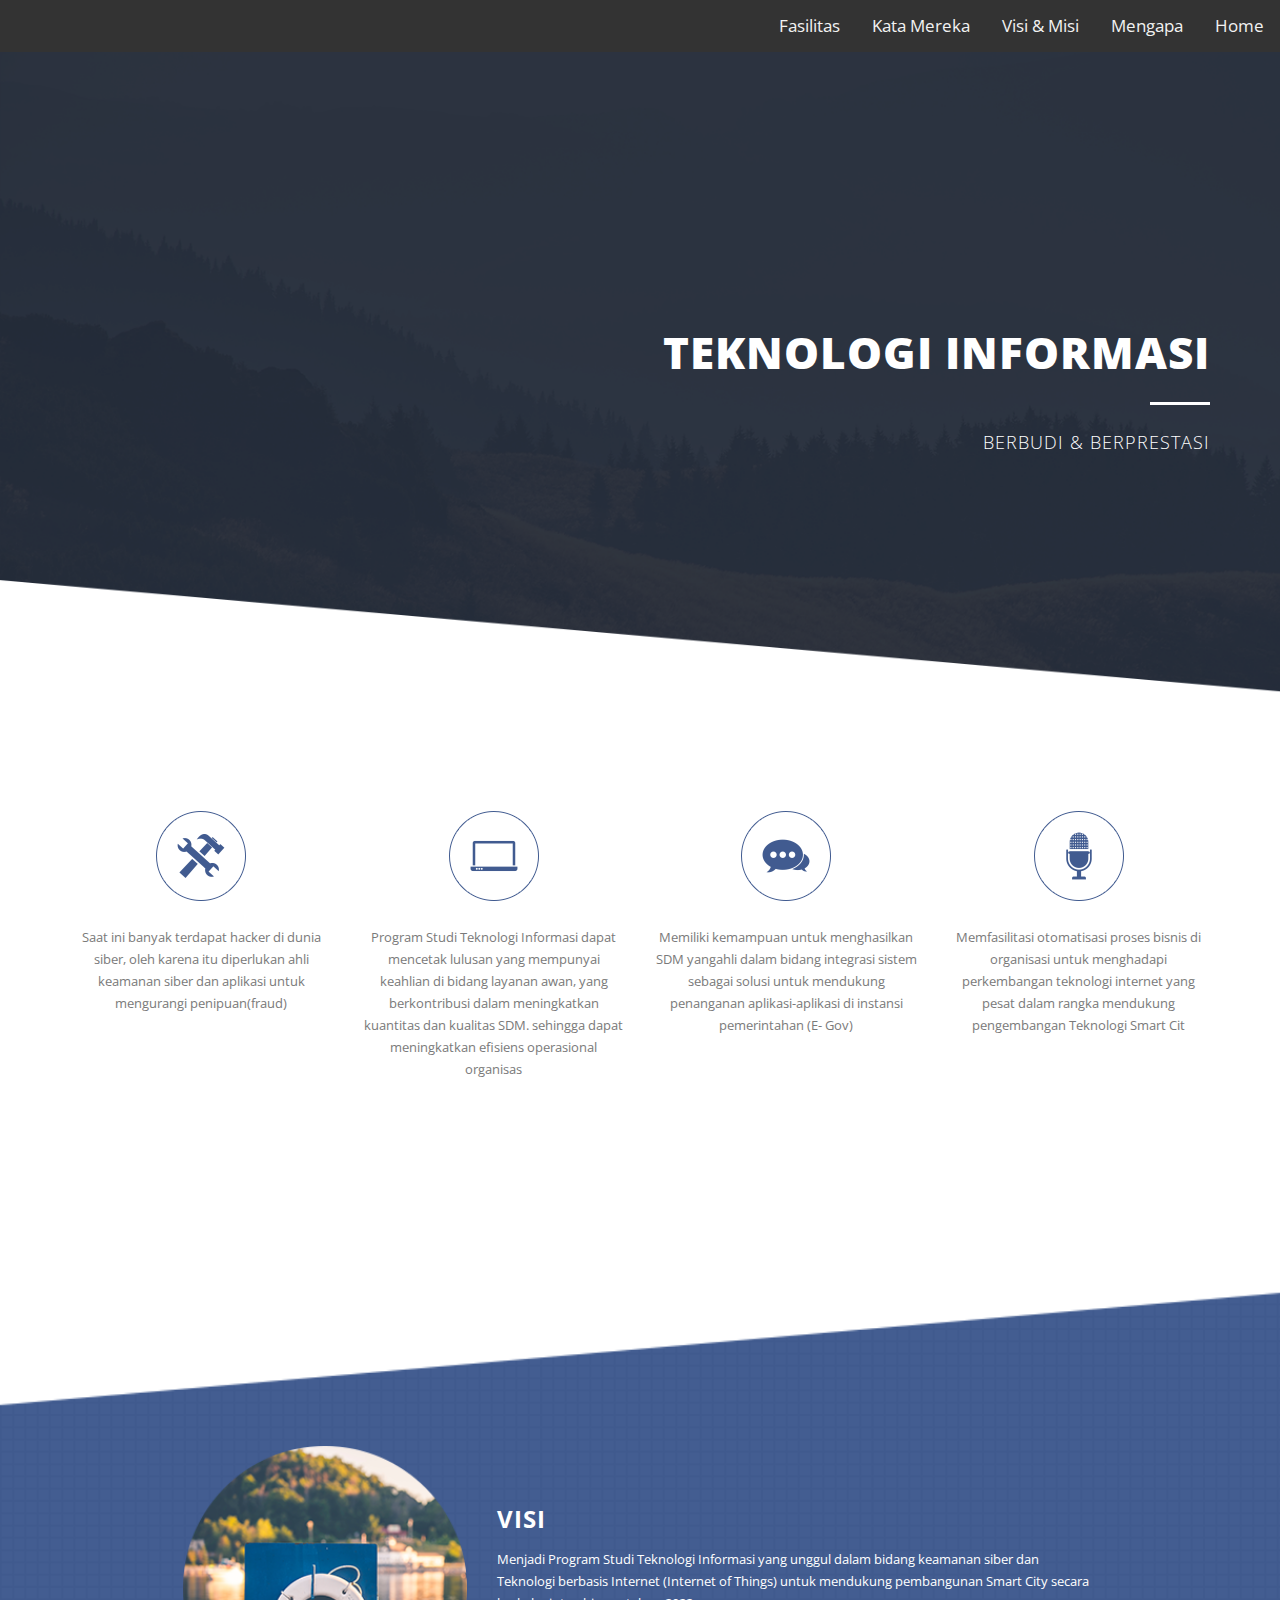
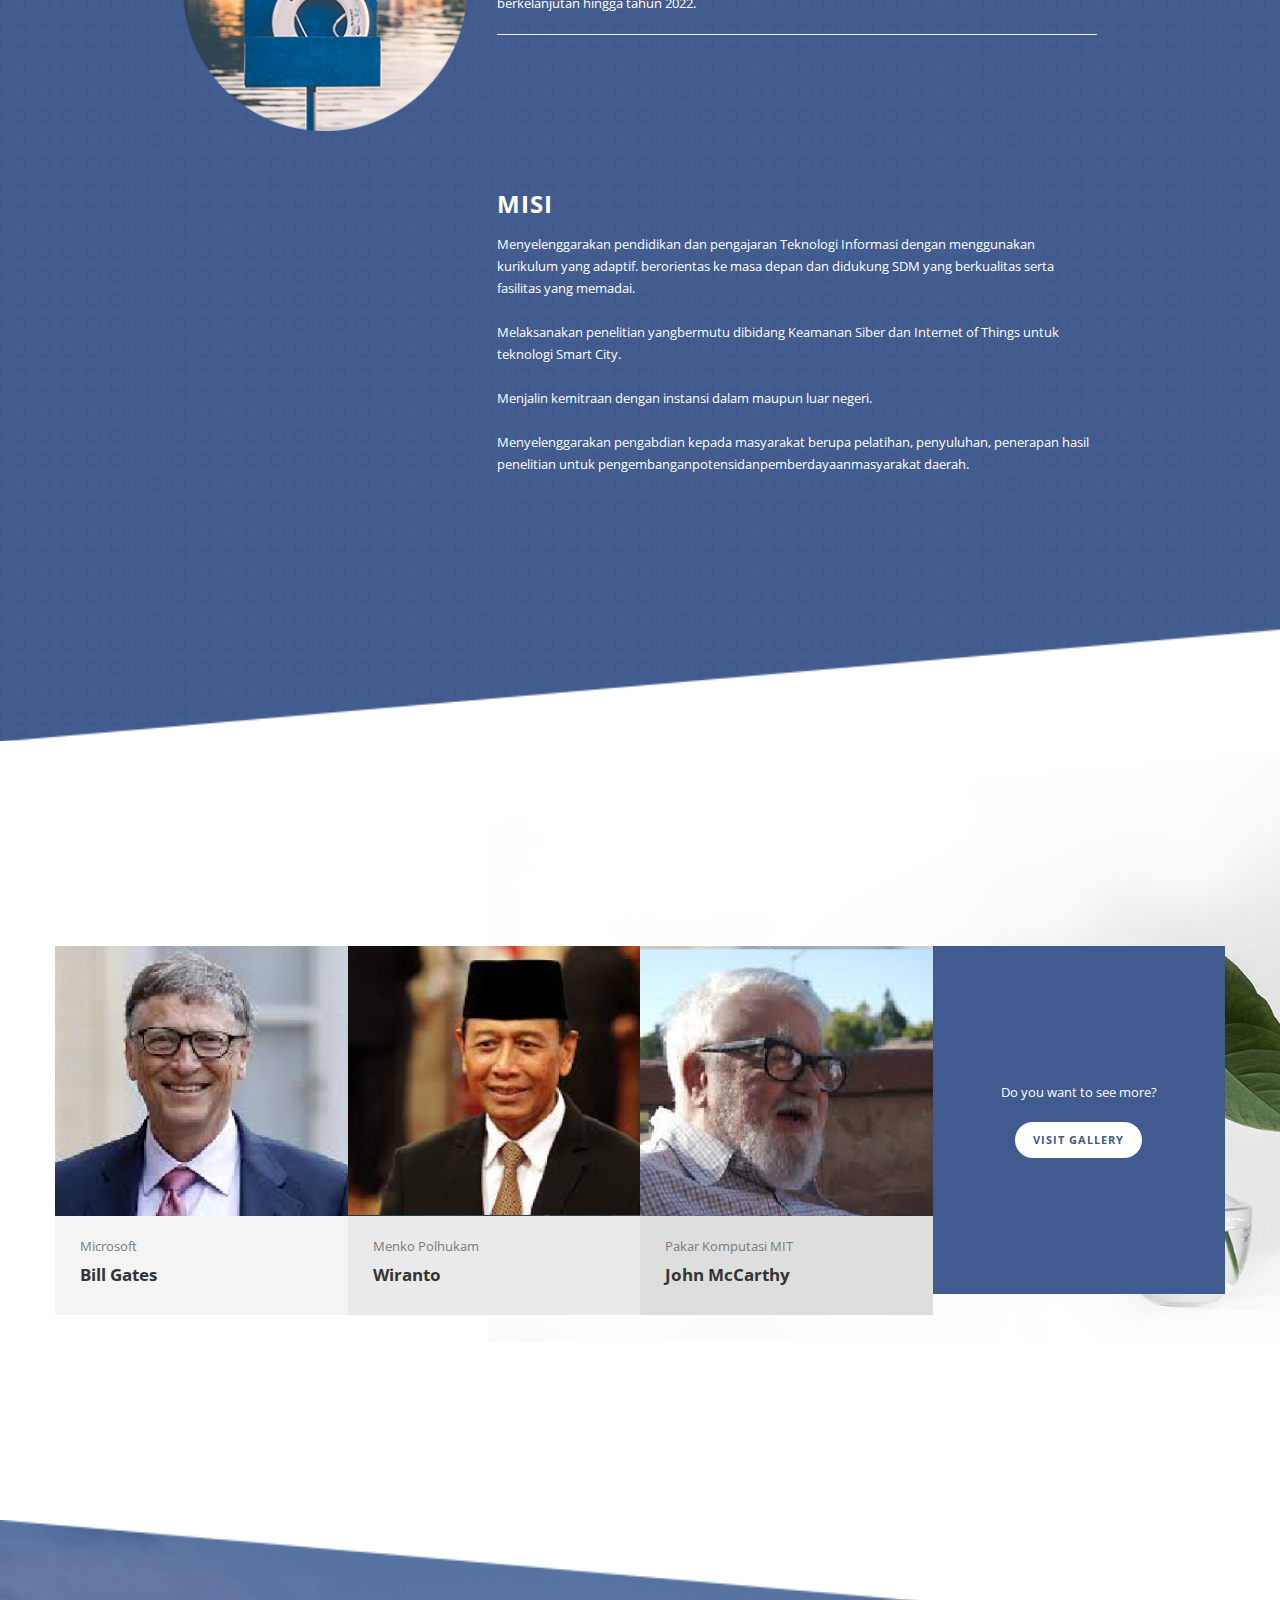
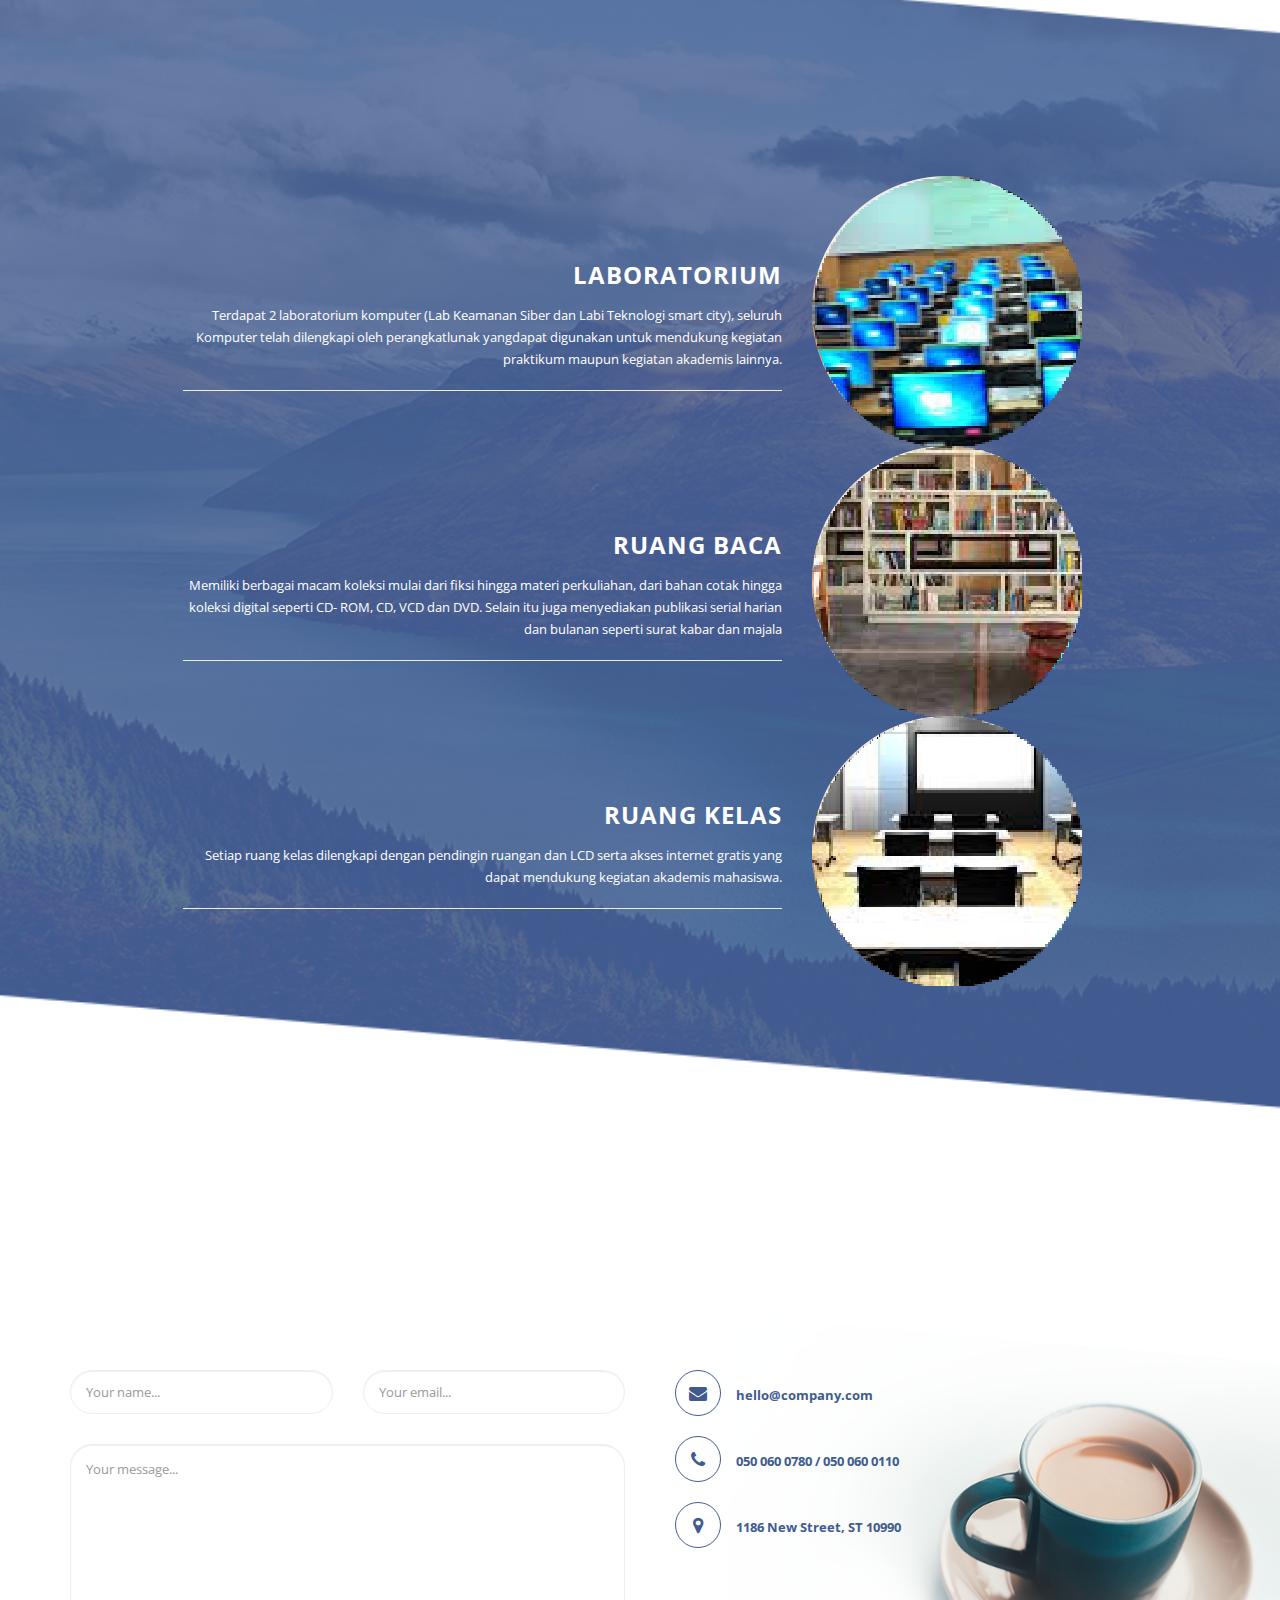
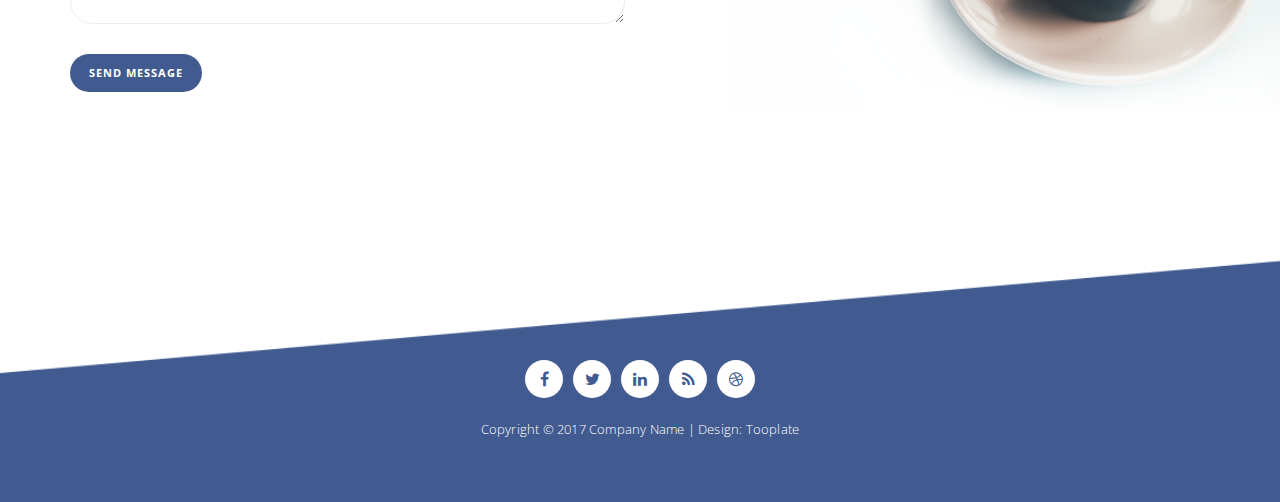
==== index.html @ 4decddb7 "basic web" ====
<!doctype html>
<!--[if lt IE 7]>      <html class="no-js lt-ie9 lt-ie8 lt-ie7" lang=""> <![endif]-->
<!--[if IE 7]>         <html class="no-js lt-ie9 lt-ie8" lang=""> <![endif]-->
<!--[if IE 8]>         <html class="no-js lt-ie9" lang=""> <![endif]-->
<!--[if gt IE 8]><!--> <html class="no-js" lang=""> <!--<![endif]-->
    <head>
        <meta charset="utf-8">
        <meta http-equiv="X-UA-Compatible" content="IE=edge,chrome=1">
<!--

Template 2091 Ziggy

http://www.tooplate.com/view/2091-ziggy

-->
        <title>Ziggy HTML Template</title>
        <meta name="description" content="">
        <meta name="viewport" content="width=device-width, initial-scale=1">
        
        <link href="https://fonts.googleapis.com/css?family=Open+Sans:300,400,600,700,800" rel="stylesheet">
        <link rel="apple-touch-icon" href="apple-touch-icon.png">

        <link rel="stylesheet" href="css/bootstrap.min.css">
        <link rel="stylesheet" href="css/bootstrap-theme.min.css">
        <link rel="stylesheet" href="css/fontAwesome.css">
        <link rel="stylesheet" href="css/tooplate-style.css">
        <link rel="stylesheet" href="css/nav.css">

        <script src="js/vendor/modernizr-2.8.3-respond-1.4.2.min.js"></script>
    </head>
    <body>

        <div class="topnav">
          <ul>
          <li class="active"><a href="#home">Home</a></li>
          <li><a href="#Mengapa">Mengapa</a></li>
          <li><a href="#Visi">Visi &amp; Misi</a></li>
          <li><a href="#Kata">Kata Mereka</a></li>
          <li></li><a href="#Fasilitas">Fasilitas</a></li>
        </ul>
        </div>
        

        <section id="home">
        <div class="first-section">
          <div class="container">
            <div class="row">
              <div class="col-md-12">
                <div class="text-content">
                  <h2>Teknologi Informasi</h2>
                  <div class="line-dec"></div>
                  <span>BERBUDI &amp; BERPRESTASI</span>
                </div>
              </div>
            </div>
          </div>
        </div>
        </section>

        <section id="Mengapa">
        <div class="second-section">
          <div class="container">
            <div class="row">
              <div class="col-md-3 col-sm-6">
                <div class="service-item">
                  <div class="icon">
                    <img src="img/first-icon.png" alt="">
                  </div>
                  <h4>  </h4>
                  <p>Saat ini banyak terdapat hacker di dunia siber, oleh karena itu diperlukan ahli keamanan siber dan aplikasi untuk mengurangi penipuan(fraud)</p>
                </div>
              </div>
              <div class="col-md-3 col-sm-6">
                <div class="service-item">
                  <div class="icon">
                    <img src="img/second-icon.png" alt="">
                  </div>
                  <h4>  </h4>
                  <p>Program Studi Teknologi Informasi dapat mencetak lulusan yang mempunyai keahlian di bidang layanan awan, yang berkontribusi dalam meningkatkan kuantitas dan kualitas SDM. sehingga dapat meningkatkan efisiens operasional organisas</p>
                </div>
              </div>
              <div class="col-md-3 col-sm-6">
                <div class="service-item">
                  <div class="icon">
                    <img src="img/third-icon.png" alt="">
                  </div>
                  <h4>  </h4>
                  <p>Memiliki kemampuan untuk menghasilkan SDM yangahli dalam bidang integrasi sistem sebagai solusi untuk mendukung penanganan aplikasi-aplikasi di instansi pemerintahan (E- Gov)</p>
                </div>
              </div>
              <div class="col-md-3 col-sm-6">
                <div class="service-item">
                  <div class="icon">
                    <img src="img/fourth-icon.png" alt="">
                  </div>
                  <h4> </h4>
                  <p>Memfasilitasi otomatisasi proses bisnis di organisasi untuk menghadapi perkembangan teknologi internet yang pesat dalam rangka mendukung pengembangan Teknologi Smart Cit</p>
                </div>
              </div>
            </div>
          </div>
        </div>
        </section>

        <section id="Visi" class="third-section">
          <div class="container">
            <div class="row">
              <div class="col-md-10 col-md-offset-1">
                <div class="left-image col-md-4">
                  <img src="img/left-image.png" alt="">
                </div>
                <div class="right-text col-md-8">
                  <h4>Visi</h4>
                  <p>Menjadi Program Studi Teknologi Informasi yang unggul dalam bidang keamanan siber dan Teknologi berbasis Internet (Internet of Things) untuk mendukung pembangunan Smart City secara berkelanjutan hingga tahun 2022.<hr></p>
                </div>
              </div>
            </div>
          </div>

           <div class="container">
            <div class="row">
              <div class="col-md-10 col-md-offset-1">
                <div class="left-image col-md-4">
          
                </div>
                <div class="right-text col-md-8">
                  <h4>Misi</h4>
                  <p>   Menyelenggarakan pendidikan dan pengajaran Teknologi Informasi dengan menggunakan kurikulum yang adaptif. berorientas ke masa depan dan didukung SDM yang berkualitas serta fasilitas yang memadai. <br><br>   Melaksanakan penelitian yangbermutu dibidang Keamanan Siber dan Internet of Things untuk teknologi Smart City. <br><br>   Menjalin kemitraan dengan instansi dalam maupun luar negeri. <br><br>   Menyelenggarakan pengabdian kepada masyarakat berupa pelatihan, penyuluhan, penerapan hasil penelitian untuk pengembanganpotensidanpemberdayaanmasyarakat daerah.</p>
                </div>
              </div>
            </div>
          </div>
        </section>

        <section id="Kata">
        <div class="fourth-section">
          <div class="container">
            <div class="row">
              <div class="col-md-3 col-sm-6">
                <div class="portfolio-item first-item">
                  <div class="image">
                    <a href="img/01-big-item.jpg" data-lightbox="image-1"><img src="img/first-item.jpg"></a>
                  </div>
                  <div class="text">
                    <span>Microsoft</span>
                    <h4>Bill Gates</h4>
                  </div>
                </div>
              </div>
              <div class="col-md-3 col-sm-6">
                <div class="portfolio-item second-item">
                  <div class="image">
                    <a href="img/02-big-item.jpg" data-lightbox="image-1"><img src="img/second-item.jpg"></a>
                  </div>
                  <div class="text">
                    <span>Menko Polhukam</span>
                    <h4>Wiranto</h4>
                  </div>
                </div>
              </div>
              <div class="col-md-3 col-sm-6">
                <div class="portfolio-item third-item">
                  <div class="image">
                    <a href="img/03-big-item.jpg" data-lightbox="image-1"><img src="img/third-item.jpg"></a>
                  </div>
                  <div class="text">
                    <span>Pakar Komputasi MIT</span>
                    <h4>John McCarthy</h4>
                  </div>
                </div>
              </div>
              <div class="col-md-3 col-sm-6">
                <div class="send-to-portfolio">
                  <span>Do you want to see more?</span>
                  <div class="primary-button">
                    <a href="portfolio-page.html">Visit gallery</a>
                  </div>
                </div>
              </div>
            </div>
          </div>
        </div>
        </section>

        <section id="Fasilitas">
        <div class="fivth-section">
          <div class="container">
            <div class="row">
              <div class="col-md-10 col-md-offset-1"> 
                <div class="left-text col-md-8">
                  <h4><br>Laboratorium</h4>
                  <p>Terdapat 2 laboratorium komputer (Lab Keamanan Siber dan Labi Teknologi smart city), seluruh Komputer telah dilengkapi oleh perangkatlunak yangdapat digunakan untuk mendukung kegiatan praktikum maupun kegiatan akademis lainnya.</p><hr>
                </div>
                <div class="right-image col-md-4">
                  <img src="img/1.png" alt="">
                </div>
              </div>
            </div>
          </div>

          <div class="container">
            <div class="row">
              <div class="col-md-10 col-md-offset-1"> 
                <div class="left-text col-md-8">
                  <h4><br>Ruang Baca</h4>
                  <p>Memiliki berbagai macam koleksi mulai dari fiksi hingga materi perkuliahan, dari bahan cotak hingga koleksi digital seperti CD- ROM, CD, VCD dan DVD. Selain itu juga menyediakan publikasi serial harian dan bulanan seperti surat kabar dan majala</p><hr>
                </div>
                <div class="right-image col-md-4">
                  <img src="img/2.png" alt="">
                </div>
              </div>
            </div>
          </div>

          <div class="container">
            <div class="row">
              <div class="col-md-10 col-md-offset-1"> 
                <div class="left-text col-md-8">
                  <h4><br>Ruang Kelas</h4>
                  <p>Setiap ruang kelas dilengkapi dengan pendingin ruangan dan LCD serta akses internet gratis yang dapat mendukung kegiatan akademis mahasiswa.</p><hr>
                </div>
                <div class="right-image col-md-4">
                  <img src="img/3.png" alt="">
                </div>
              </div>
            </div>
          </div>
        </div>
        </section>

        <section class="sixth-section">
          <div class="container">
            <div class="row">
              <div class="col-md-6">
                <div class="row">
                  <form id="contact" action="" method="post">
                    <div class="col-md-6">
                      <fieldset>
                        <input name="name" type="text" class="form-control" id="name" placeholder="Your name..." required="">
                      </fieldset>
                    </div>
                    <div class="col-md-6">
                      <fieldset>
                        <input name="email" type="email" class="form-control" id="email" placeholder="Your email..." required="">
                      </fieldset>
                    </div>
                    <div class="col-md-12">
                      <fieldset>
                        <textarea name="message" rows="6" class="form-control" id="message" placeholder="Your message..." required=""></textarea>
                      </fieldset>
                    </div>
                    <div class="col-md-12">
                      <fieldset>
                        <button type="submit" id="form-submit" class="btn">Send Message</button>
                      </fieldset>
                    </div>
                  </form>
                </div>
              </div>
              <div class="col-md-5">
                <div class="right-info">
                  <ul>
                    <li><a href="#"><i class="fa fa-envelope"></i>hello@company.com</a></li>
                    <li><a href="#"><i class="fa fa-phone"></i>050 060 0780 / 050 060 0110</a></li>
                    <li><a href="#"><i class="fa fa-map-marker"></i>1186 New Street, ST 10990</a></li>
                  </ul>
                </div>
              </div>
            </div>
          </div>
        </section>

        <footer>
          <div class="container">
            <div class="row">
              <div class="col-md-12">
                <ul>
                  <li><a href="https://www.facebook.com/tooplate"><i class="fa fa-facebook"></i></a></li>
                  <li><a href="#"><i class="fa fa-twitter"></i></a></li>
                  <li><a href="#"><i class="fa fa-linkedin"></i></a></li>
                  <li><a href="#"><i class="fa fa-rss"></i></a></li>
                  <li><a href="#"><i class="fa fa-dribbble"></i></a></li>
                </ul>
                <p>Copyright &copy; 2017 Company Name 
                        
                        | Design: <a href="http://www.tooplate.com" target="_parent">Tooplate</a></p>
              </div>
            </div>
          </div>
        </footer>

        <script src="//ajax.googleapis.com/ajax/libs/jquery/1.11.2/jquery.min.js"></script>
        <script>window.jQuery || document.write('<script src="js/vendor/jquery-1.11.2.min.js"><\/script>')</script>

        <script src="js/vendor/bootstrap.min.js"></script>

        <script src="js/plugins.js"></script>
        <script src="js/main.js"></script>

    </body>
</html>
---- css/tooplate-style.css ----
/* 

Template 2091 Ziggy

http://www.tooplate.com/view/2091-ziggy

*/

/*============
BASIC STYLE
============*/

ul {
	padding: 0;
	margin: 0;
	list-style: none;
}

body {
	font-family: 'Open Sans', sans-serif;
}

p {
	font-size: 13px;
	color: #7a7a7a;
	line-height: 22px;
}

.primary-button a {
	text-decoration: none;
	padding: 10px 18px;
	display: inline-block;
	border-radius: 24px;
	font-size: 11px;
	text-transform: uppercase;
	font-weight: 700;
	letter-spacing: 1px;
}


/* ======================
----- FIRST SECTION------
=======================*/

.first-section {
	background-image: url(../img/first-section-bg.png);
	background-size: cover;
	width: 100%;
	background-repeat: no-repeat;
	padding: 20% 0px 20% 0px;
}

.first-section .text-content {
	text-align: right;
	color: #fff;
}

.first-section .text-content h2 {
	font-size: 44px;
	text-transform: uppercase;
	font-weight: 900;
	letter-spacing: 1px;
}

.first-section .text-content .line-dec {
	width: 60px;
	height: 3px;
	background-color: #fff;
	margin: 25px 0px 25px auto;
}

.first-section .text-content span {
	font-size: 18px;
	text-transform: uppercase;
	font-weight: 300;
	letter-spacing: 1px;
}


/* ======================
---- SECOND SECTION------
=======================*/

.second-section {
	padding: 100px 0px;
}

.second-section .service-item {
	text-align: center;
}

.second-section .service-item .icon img {
	max-width: 100%;
	overflow: hidden;
}

.second-section h4 {
	font-size: 16px;
	color: #415b90;
	margin-top: 25px;
	margin-bottom: 15px;
}


/* ======================
----- THIRD SECTION------
=======================*/

.third-section {
	background-image: url(../img/third-section-bg.png);
	background-size: cover;
	width: 100%;
	background-repeat: no-repeat;
	padding: 20% 0px;
}

.third-section .left-image img {
	width: 100%;
	overflow: hidden;
	text-align: center;
}

.third-section .right-text {
	display: inline;
}

.third-section em {
	font-size: 18px;
	font-style: normal;
	font-weight: 300;
}

.third-section h4 {
	margin-top: 60px;
	color: #fff;
	font-size: 24px;
	font-weight: 700;
	text-transform: uppercase;
	letter-spacing: 1px;
}

.third-section p {
	color: #fff;
	margin-top: 15px;
}


/* ======================
---- FOURTH SECTION -----
=======================*/

.fourth-section {
	background-image: url(../img/fourth-section-bg.png);
	background-size: cover;
	width: 100%;
	background-repeat: no-repeat;
	padding: 16% 0px;
}

.fourth-section .col-md-3 {
	padding-left: 0px;
	padding-right: 0px;
}

.fourth-section .portfolio-item img {
	width: 100%;
	overflow: hidden;
}

.fourth-section .first-item .text {
	background-color: #f4f4f4;
}

.fourth-section .second-item .text {
	background-color: #eaeaea;
}

.fourth-section .third-item .text {
	background-color: #dedede;
}

.fourth-section .portfolio-item .text {
	padding: 20px 25px;
}

.fourth-section .portfolio-item .text span {
	font-size: 13px;
	color: #7a7a7a;
}

.fourth-section .portfolio-item .text h4 {
	font-size: 17px;
	color: #343434;
	font-weight: 700;
}

.fourth-section .send-to-portfolio {
	background-color: #415b90;
	text-align: center;
	padding:  46.7% 0px;
}

.fourth-section .send-to-portfolio span {
	display: inline-block;
	font-size: 13px;
	color: #fff;
}

.fourth-section .send-to-portfolio .primary-button {
	margin-top: 20px;
}

.fourth-section .send-to-portfolio .primary-button a {
	background-color: #fff;
	color: #415b90;
}

.fourth-section .send-to-portfolio .primary-button a:hover {
	background-color: #22304d;
	color: #fff;
	transition: all 0.3s;
}


/* ======================
----- FIVTH SECTION------
=======================*/

.fivth-section {
	background-image: url(../img/fivth-section-bg.png);
	background-size: cover;
	width: 100%;
	background-repeat: no-repeat;
	padding: 20% 0px;
}

.fivth-section .right-image {
	display: inline;
}

.fivth-section .right-image img {
	max-width: 100%;
	overflow: hidden;
	text-align: center;
}

.fivth-section .left-text {
	display: inline;
	text-align: right;
}

.fivth-section em {
	font-size: 18px;
	font-style: normal;
	font-weight: 300;
}

.fivth-section h4 {
	margin-top: 60px;
	color: #fff;
	font-size: 24px;
	font-weight: 700;
	text-transform: uppercase;
	letter-spacing: 1px;
}

.fivth-section p {
	color: #fff;
	margin-top: 15px;
}


/* ======================
----- SIXTH SECTION------
=======================*/

.sixth-section {
	background-image: url(../img/sixth-section-bg.png);
	background-size: cover;
	width: 100%;
	background-repeat: no-repeat;
	padding: 10% 0px;
}

.sixth-section input {
	padding-left: 15px;
	font-size: 13px;
	color: #7a7a7a;
	border: 1px solid #eee;
	outline: none;
	height: 44px;
	border-radius: 22px;
	width: 100%;
	margin-bottom: 30px;
}

.sixth-section textarea {
	border-radius: 22px;
	border: 1px solid #eee;
	padding: 15px;
	font-size: 13px;
	color: #7a7a7a;
	outline: none;
	margin-bottom: 25px;
	height: 180px;
	max-height: 250px;
	width: 100%;
	max-width: 100%;
	max-height: 240px;
	display: inline-block;
}

.sixth-section button {
	text-decoration: none;
	padding: 10px 18px;
	display: inline-block;
	border-radius: 24px;
	font-size: 11px;
	text-transform: uppercase;
	font-weight: 700;
	background-color: #415b90;
	color: #fff;
	letter-spacing: 1px;
}

.sixth-section button:hover {
	color: #fff;
	background-color: #22304d;
	transition: all 0.3s;
}

.sixth-section .right-info {
	margin-left: 20px;
}

.sixth-section .right-info ul {
	padding: 0;
	margin: 0;
	list-style: none;
}

.sixth-section .right-info ul li {
	display: block;
	font-size: 13px;
	font-weight: 700;
	color: #415b90;
	margin-bottom: 20px;
}

.sixth-section .right-info ul li a {
	text-decoration: none;
	color: #415b90;
}

.sixth-section .right-info ul li i {
	margin-right: 15px;
	display: inline-block;
	width: 46px;
	height: 46px;
	line-height: 46px;
	text-align: center;
	color: #415b90;
	border-radius: 50%;
	border: 1px solid #415b90;
	font-size: 18px;
}

/* ======================
----- FOOTER SECTION ----
=======================*/

footer {
	text-align: center;
	background-image: url(../img/footer-bg.png);
	background-size: cover;
	width: 100%;
	background-repeat: no-repeat;
	padding: 11% 0px 4% 0px;
}

footer ul {
	padding: 0;
	margin: 0;
	list-style: none;
}

footer ul li {
	display: inline-block;
	margin: 0 3px;
}

footer ul li a {
	font-size: 16px;
	color: #415b90;
	display: inline-block;
	width: 38px;
	height: 38px;
	line-height: 38px;
	text-align: center;
	background-color: #fff;
	border-radius: 50%;
}

footer ul li a:hover {
	background-color: #22304d;
	color: #415b90;
	transition: all 0.3s;
}

footer p {
	margin-top: 20px;
	font-size: 13px;
	font-weight: 300;
	letter-spacing: 0.2px;
	color: #fff;
}

footer em {
	font-style: normal;
	font-weight: 600;
}

footer a {
	color: #fff;
}

footer a:hover {
	color: #3CF;
}


/* =====================
----- GALLERY PAGE -----
======================*/

.first-gallery-section {
	background-image: url(../img/heading-bg.png);
	background-size: cover;
	width: 100%;
	background-repeat: no-repeat;
	padding: 10% 0px 15% 0px;
}

.first-gallery-section .text-content {
	text-align: right;
	color: #fff;
}

.first-gallery-section .text-content h2 {
	font-size: 44px;
	text-transform: uppercase;
	font-weight: 900;
	letter-spacing: 1px;
}

.first-gallery-section .text-content .line-dec {
	width: 60px;
	height: 3px;
	background-color: #fff;
	margin: 25px 0px 25px auto;
}

.first-gallery-section .text-content span {
	font-size: 18px;
	text-transform: uppercase;
	font-weight: 300;
	letter-spacing: 1px;
}

.send-to-home  {
	margin-top: 100px;
	margin-bottom: 50px;
}

.send-to-home .back-to-home {
	background-color: #415b90;
	text-align: center;
	padding: 45px 0px;
}

.send-to-home .back-to-home span {
	display: inline-block;
	font-size: 13px;
	color: #fff;
}

.send-to-home .back-to-home .primary-button {
	margin-top: 20px;
}

.send-to-home .back-to-home .primary-button a {
	background-color: #fff;
	color: #415b90;
}

.send-to-home .back-to-home .primary-button a:hover {
	background-color: #22304d;
	color: #fff;
	transition: all 0.3s;
}

.filter-categories {
  text-align: center;
  margin-bottom: 20px;
  margin-top: 10px;
}

.filter-categories ul li {
  margin: 0px 5px 15px 5px;
  display: inline-block;
}

.filter-categories ul li span {
  cursor: pointer;
  color: #7a7a7a;
  border-radius: 25px;
  background: white;
  display: inline-block;
  border: 1px solid #ddd;
  padding: 10px 18px;
  font-size: 11px;
  text-transform: uppercase;
  font-weight: 700;
}

.filter-categories ul li.active span {
  background: #415b90;
  color: white;
  border: 1px solid #415b90;
}

.projects-holder .mix {
  display: none;
}

.content-wrapper {
	margin-bottom: 100px;
	text-align: center;
}

.content-wrapper .portfolio-items {
	margin-top: 30px;
}

.content-wrapper ul {
	padding: 0;
	margin: 0;
	list-style: none;
}

.content-wrapper .project-item {
	margin-top: 25px;
}

.content-wrapper .project-item img {
	width: 100%;
	overflow: hidden;
}

.content-wrapper .project-item .text {
	text-align: left;
	padding: 20px 25px;
	background-color: #f4f4f4;
}

.content-wrapper .project-item .text span {
	font-size: 13px;
	color: #7a7a7a;
}

.content-wrapper .project-item .text h4 {
	font-size: 17px;
	color: #343434;
	font-weight: 700;
}


/* ======================
-- RESPONSIVE SECTION ---
=======================*/

@media (max-width: 1200px){

	.fourth-section .send-to-portfolio {
		padding:  47.5% 0px;
	}

	.gallery-page .portfolio-items  {
		margin-right: 15px;
	}

}

@media (max-width: 992px){

	.fourth-section .send-to-portfolio {
		padding:  45.8% 0px;
	}

	.third-section {
		text-align: center;
	}

	.third-section .right-text {
		text-align: left;
	}

	.third-section .left-image img {
		width: 50%;
	}

	.fivth-section {
		text-align: center;
	}

	.fivth-section .left-text {
		text-align: left;
	}

	.fivth-section .right-image img {
		margin-top: 30px;
		width: 50%;
	}

	.sixth-section .right-info {
		text-align: left;
		margin-left: 0px;
		margin-top: 45px;
	}

}

@media (max-width: 850px){

	.send-to-home  {
		margin-top: 80px;
	}

	.first-gallery-section {
		padding: 10% 0px 40% 0px;
	}

	.first-section {
		padding: 150px 0px 200px 0px;
	}

	.first-section .text-content {
		text-align: center;
	}

	.first-section .text-content .line-dec {
		margin: 25px auto;
	}

	.second-section {
		padding: 50px 0px 0px 0px;
	}

	.second-section .service-item {
		margin-bottom: 50px;
	}

	.third-section {
		margin-top: -50px;
		text-align: center;
		padding: 250px 0px 150px 0px;
	}

	.third-section .right-text {
		text-align: left;
	}

	.fourth-section {
		padding: 150px 0px;
	}

	.fourth-section .col-md-3 {
		padding-left: 15px;
		padding-right: 15px;
	}

	.fourth-section .portfolio-item {
		margin-bottom: 30px;
	}

	.fourth-section .send-to-portfolio {
		padding:  46% 0px;
	}

	.fivth-section {
		text-align: center;
		padding: 50px 0px 250px 0px;
	}

	.fivth-section .left-text {
		text-align: left;
		margin-bottom: 30px;
		display: inline-block;
	}

	.sixth-section {
		text-align: center;
		padding: 0px 0px 0px 0px;
	}

	.sixth-section .right-info {
		text-align: left;
		margin-left: 0px;
		margin-top: 45px;
	}

	footer {
		margin-top: -50px;
		padding: 200px 0px 20px 0px;
	}
}


@media (max-width: 590px){

	.third-section {
		text-align: center;
	}

	.third-section .left-image img {
		width: 80%;
	}

	.fivth-section {
		text-align: center;
	}

	.fivth-section .right-image img {
		width: 80%;
	}
	
}

/*========================================
----------- LIGHT BOX STYLE ------------
========================================*/

/* Preload images */
body:after {
  content: url(../img/close.png) url(../img/loading.gif) url(../img/prev.png) url(../img/next.png);
  display: none;
}

body.lb-disable-scrolling {
  overflow: hidden;
}

.lightboxOverlay {
  position: absolute;
  top: 0;
  left: 0;
  z-index: 9999;
  background-color: black;
  filter: progid:DXImageTransform.Microsoft.Alpha(Opacity=80);
  opacity: 0.8;
  display: none;
}

.lightbox {
  position: absolute;
  margin-top: 5%;
  left: 0;
  width: 100%;
  z-index: 10000;
  text-align: center;
  line-height: 0;
  font-weight: normal;
}

.lightbox .lb-image {
  display: block;
  height: auto;
  max-width: inherit;
  max-height: none;
  border-radius: 3px;

  /* Image border */
  border: 4px solid white;
}

.lightbox a img {
  border: none;
}

.lb-outerContainer {
  position: relative;
  *zoom: 1;
  width: 250px;
  height: 250px;
  margin: 0 auto;
  border-radius: 4px;

  /* Background color behind image.
     This is visible during transitions. */
  background-color: white;
}

.lb-outerContainer:after {
  content: "";
  display: table;
  clear: both;
}

.lb-loader {
  position: absolute;
  top: 43%;
  left: 0;
  height: 25%;
  width: 100%;
  text-align: center;
  line-height: 0;
}

.lb-cancel {
  display: block;
  width: 32px;
  height: 32px;
  margin: 0 auto;
  background: url(../img/loading.gif) no-repeat;
}

.lb-nav {
  position: absolute;
  top: 0;
  left: 0;
  height: 100%;
  width: 100%;
  z-index: 10;
}

.lb-container > .nav {
  left: 0;
}

.lb-nav a {
  outline: none;
  background-image: url('[data-uri]');
}

.lb-prev, .lb-next {
  height: 100%;
  cursor: pointer;
  display: block;
}

.lb-nav a.lb-prev {
  width: 34%;
  left: 0;
  float: left;
  background: url(../img/prev.png) left 48% no-repeat;
  filter: progid:DXImageTransform.Microsoft.Alpha(Opacity=0);
  opacity: 0;
  -webkit-transition: opacity 0.6s;
  -moz-transition: opacity 0.6s;
  -o-transition: opacity 0.6s;
  transition: opacity 0.6s;
}

.lb-nav a.lb-prev:hover {
  filter: progid:DXImageTransform.Microsoft.Alpha(Opacity=100);
  opacity: 1;
}

.lb-nav a.lb-next {
  width: 64%;
  right: 0;
  float: right;
  background: url(../img/next.png) right 48% no-repeat;
  filter: progid:DXImageTransform.Microsoft.Alpha(Opacity=0);
  opacity: 0;
  -webkit-transition: opacity 0.6s;
  -moz-transition: opacity 0.6s;
  -o-transition: opacity 0.6s;
  transition: opacity 0.6s;
}

.lb-nav a.lb-next:hover {
  filter: progid:DXImageTransform.Microsoft.Alpha(Opacity=100);
  opacity: 1;
}

.lb-dataContainer {
  margin: 0 auto;
  padding-top: 5px;
  *zoom: 1;
  width: 100%;
  -moz-border-radius-bottomleft: 4px;
  -webkit-border-bottom-left-radius: 4px;
  border-bottom-left-radius: 4px;
  -moz-border-radius-bottomright: 4px;
  -webkit-border-bottom-right-radius: 4px;
  border-bottom-right-radius: 4px;
}

.lb-dataContainer:after {
  content: "";
  display: table;
  clear: both;
}

.lb-data {
  padding: 0 4px;
  color: #ccc;
}

.lb-data .lb-details {
  width: 85%;
  float: left;
  text-align: left;
  line-height: 1.1em;
}

.lb-data .lb-caption {
  font-size: 13px;
  font-weight: bold;
  line-height: 1em;
}

.lb-data .lb-caption a {
  color: #4ae;
}

.lb-data .lb-number {
  display: block;
  clear: left;
  padding-bottom: 1em;
  font-size: 12px;
  color: #999999;
}

.lb-data .lb-close {
  display: block;
  float: right;
  width: 30px;
  height: 30px;
  background: url(../img/close.png) top right no-repeat;
  text-align: right;
  outline: none;
  filter: progid:DXImageTransform.Microsoft.Alpha(Opacity=70);
  opacity: 0.7;
  -webkit-transition: opacity 0.2s;
  -moz-transition: opacity 0.2s;
  -o-transition: opacity 0.2s;
  transition: opacity 0.2s;
}

.lb-data .lb-close:hover {
  cursor: pointer;
  filter: progid:DXImageTransform.Microsoft.Alpha(Opacity=100);
  opacity: 1;
}
---- css/nav.css ----
.topnav {
    background-color: #333;
    overflow: hidden;
    
}

/* Style the links inside the navigation bar */
.topnav a {
    float: right;
    color: #f2f2f2;
    text-align: center;
    padding: 14px 16px;
    text-decoration: none;
    font-size: 17px;
    position : sticky;
    position: -webkit-sticky;
}

/* Change the color of links on hover */
.topnav a:hover {
    background-color: #ddd;
    color: black;
}

/* Add a color to the active/current link */
.topnav a.active {
    background-color: #4CAF50;
    color: white;
}
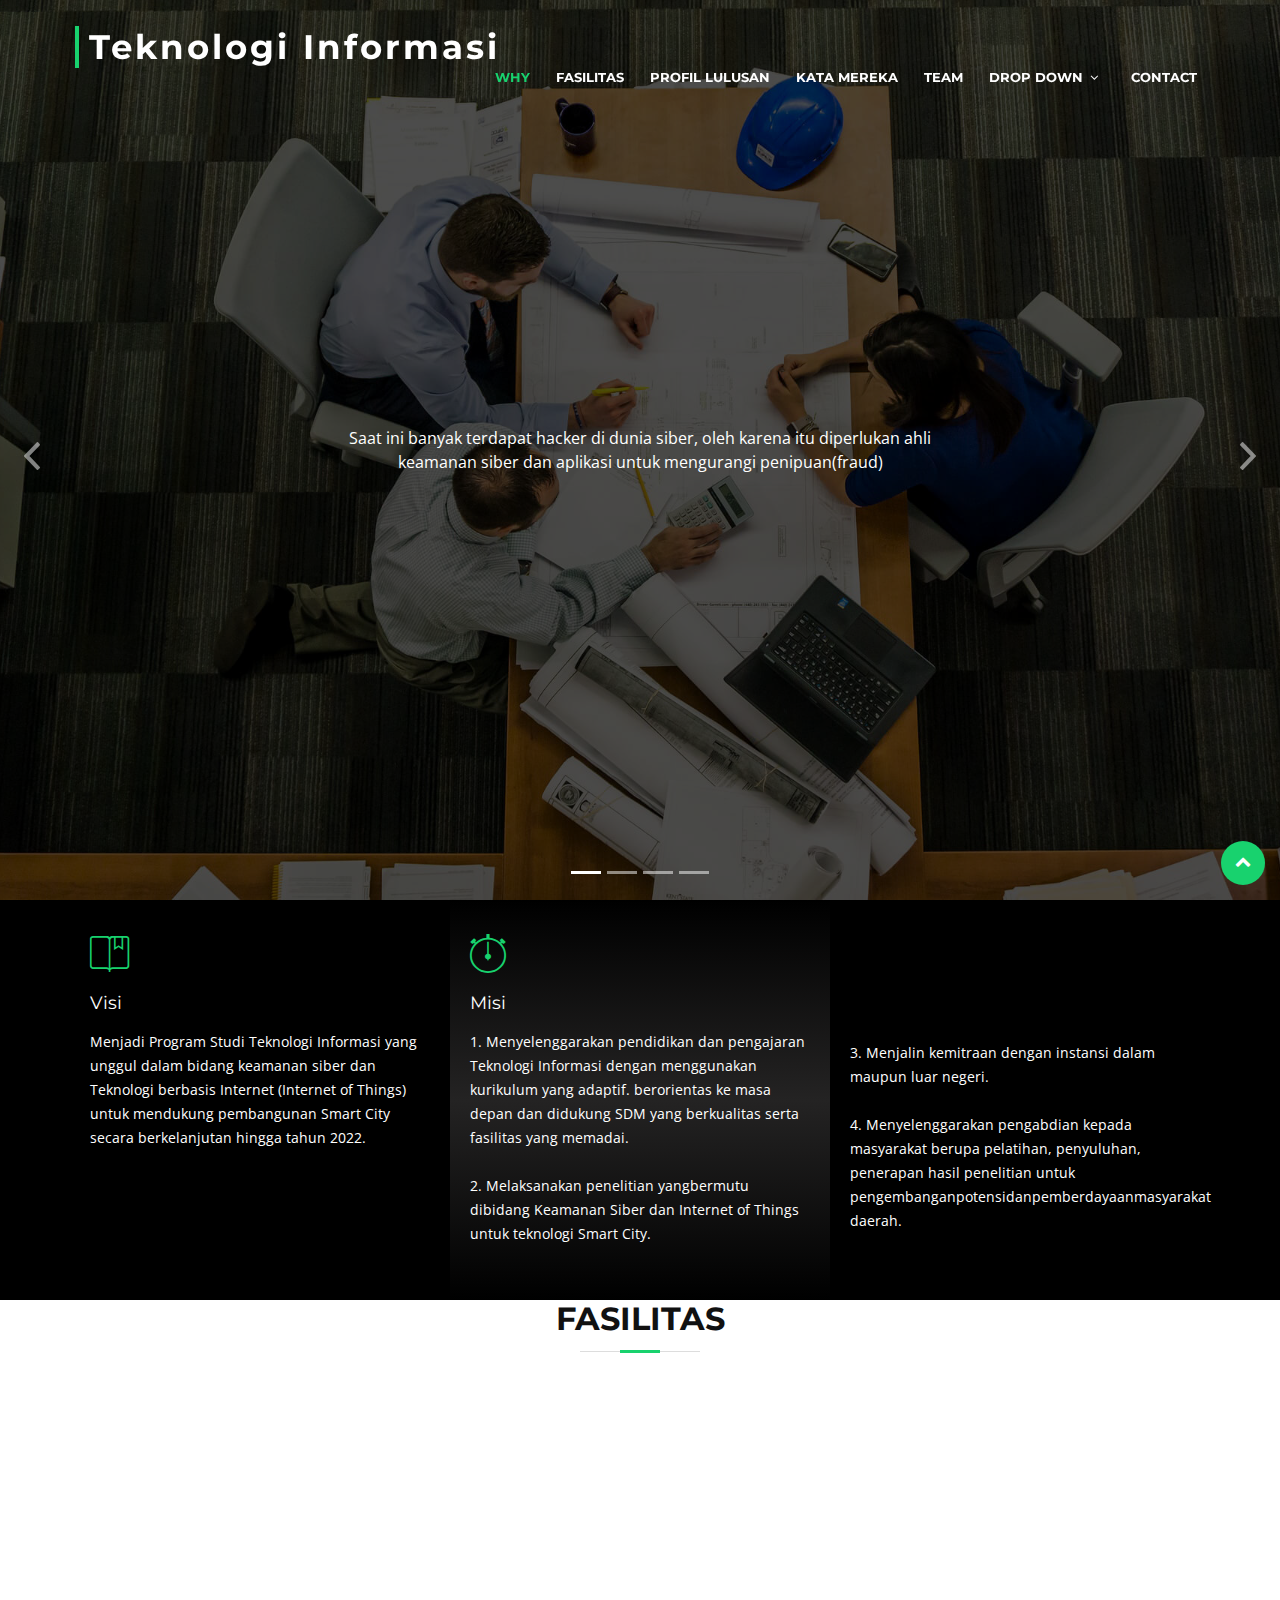
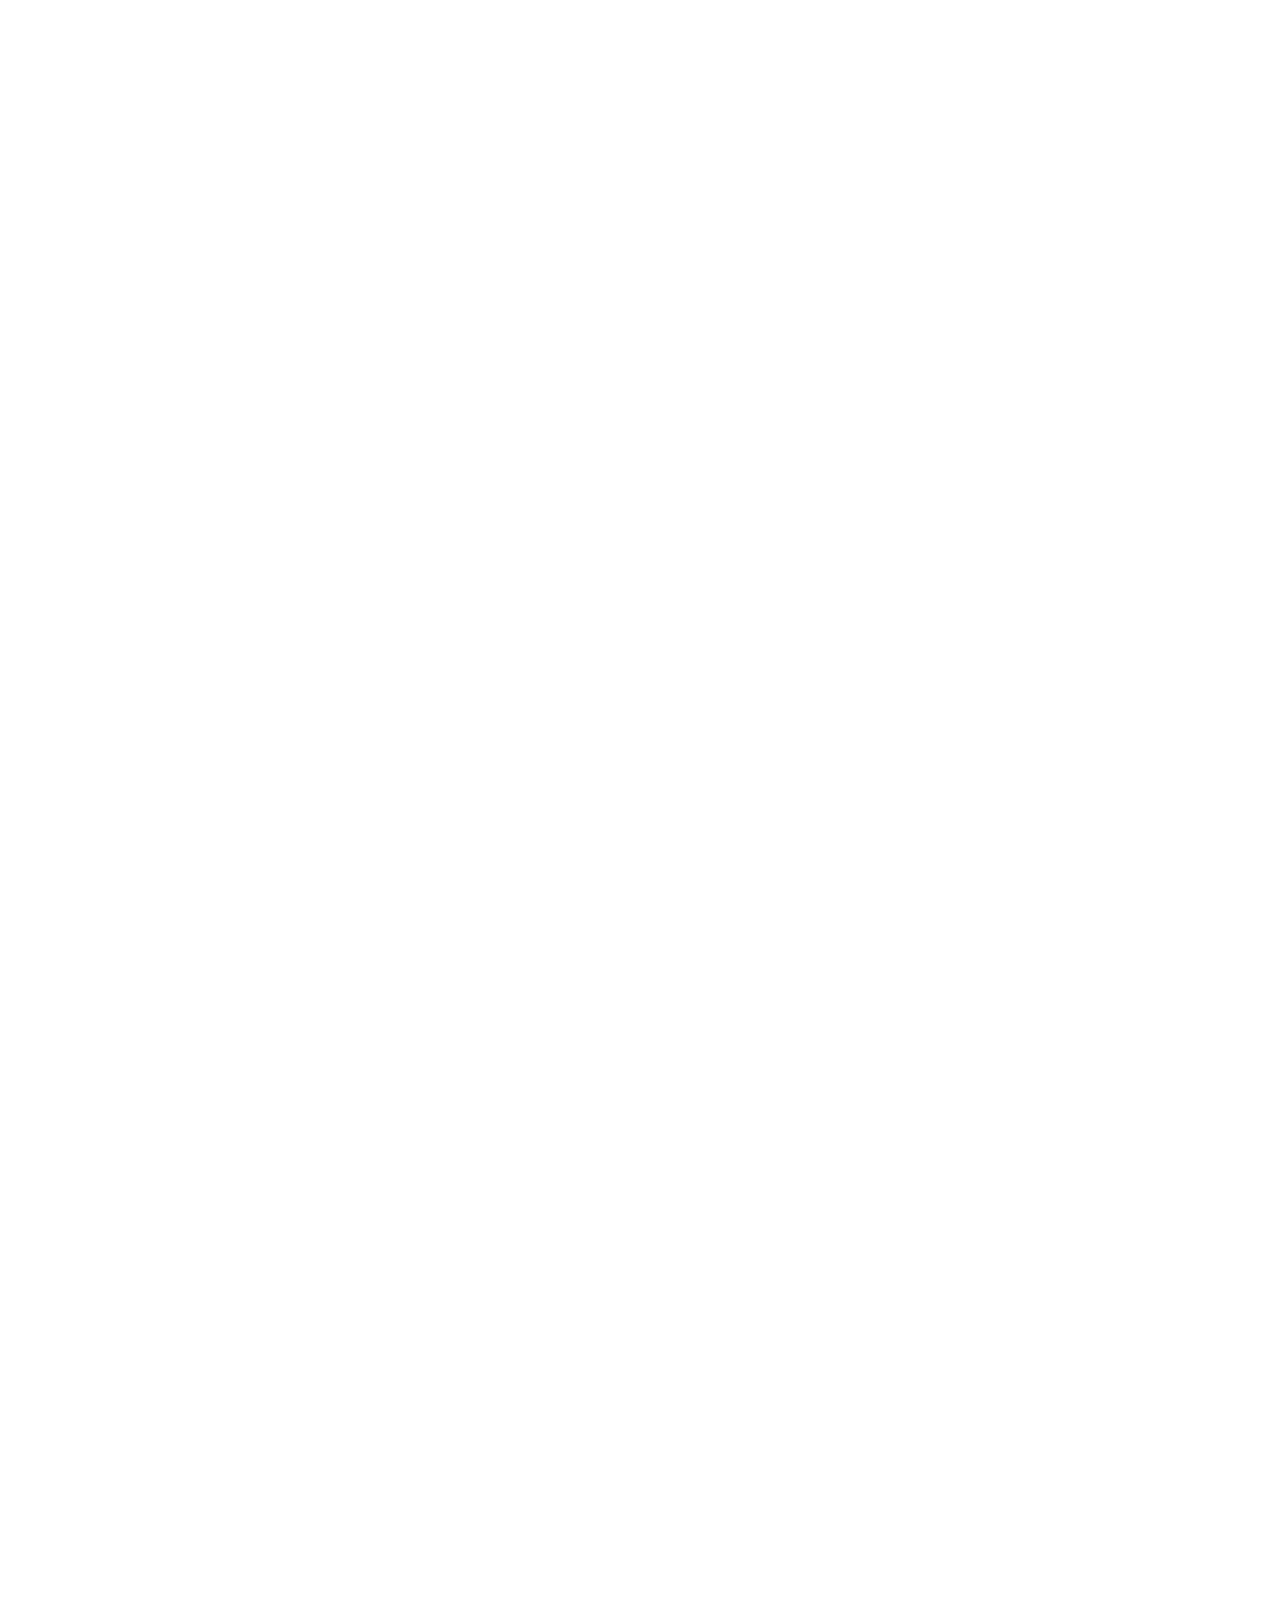
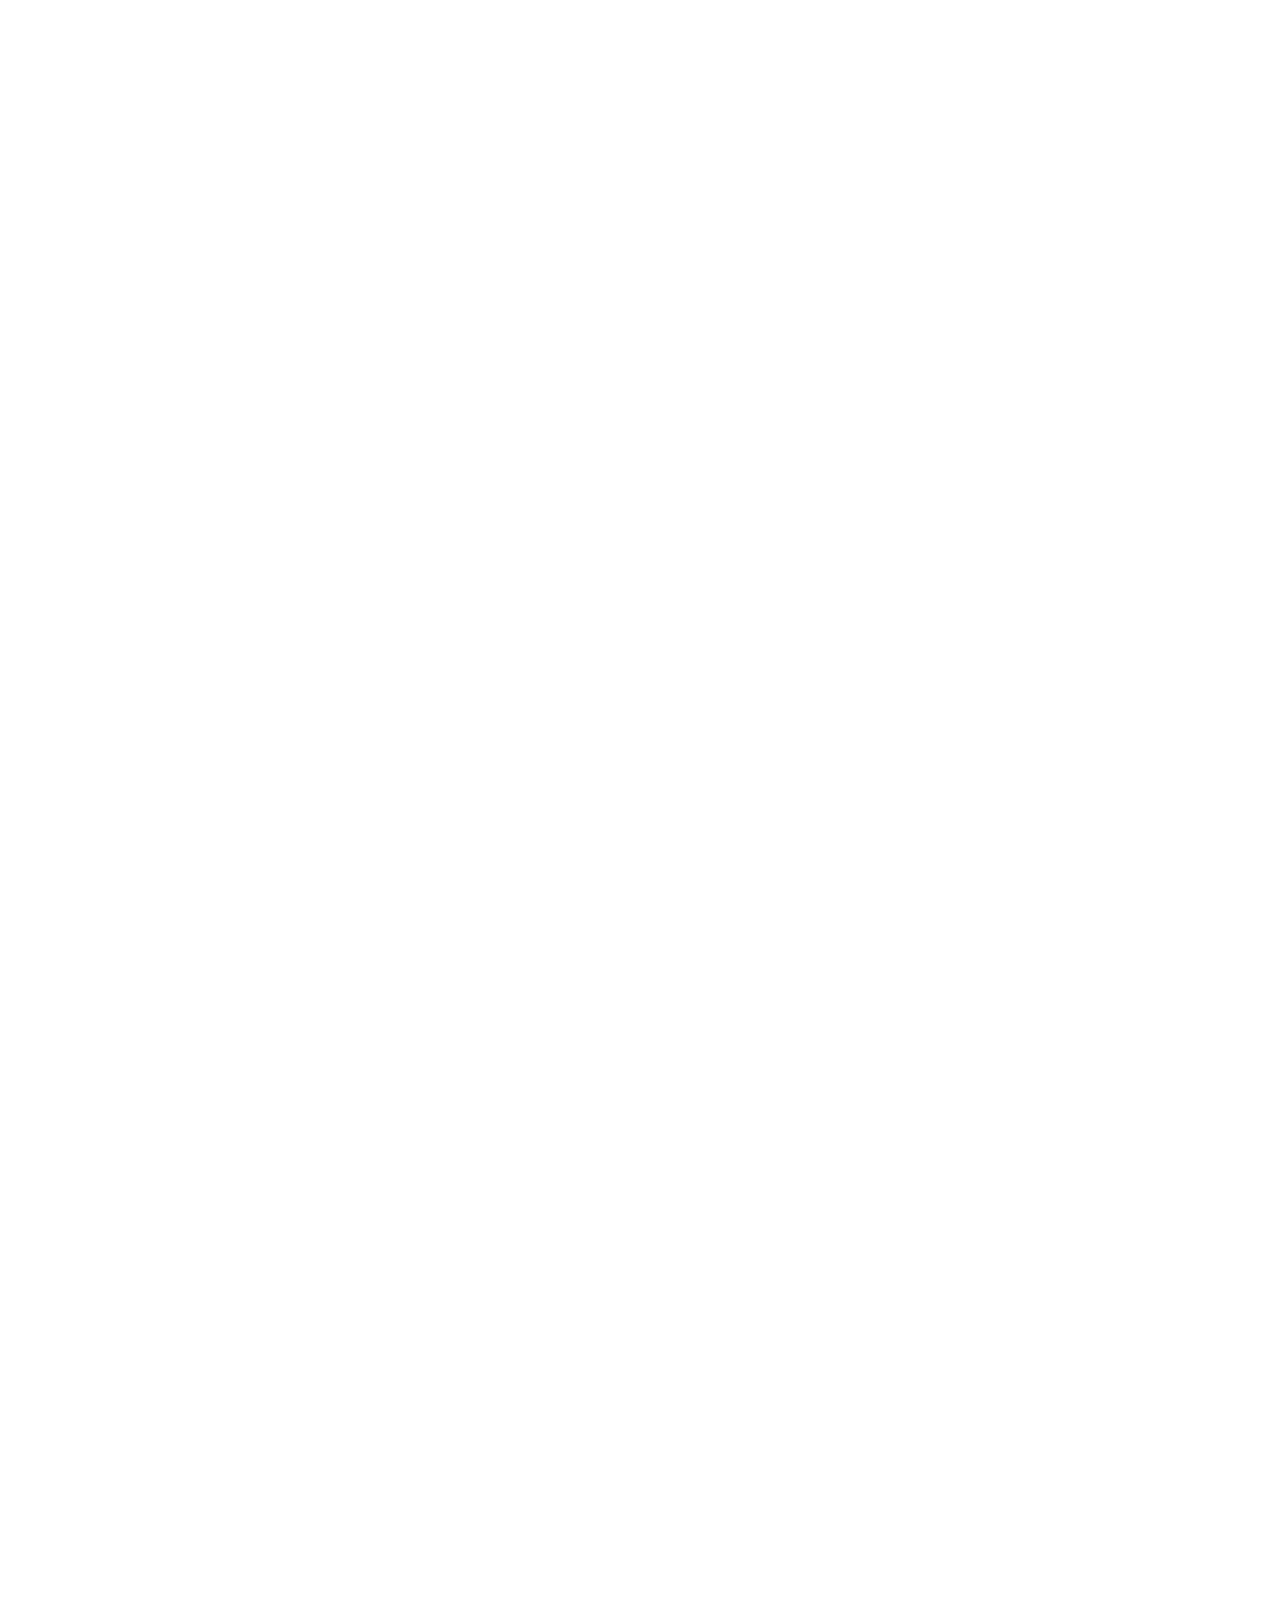
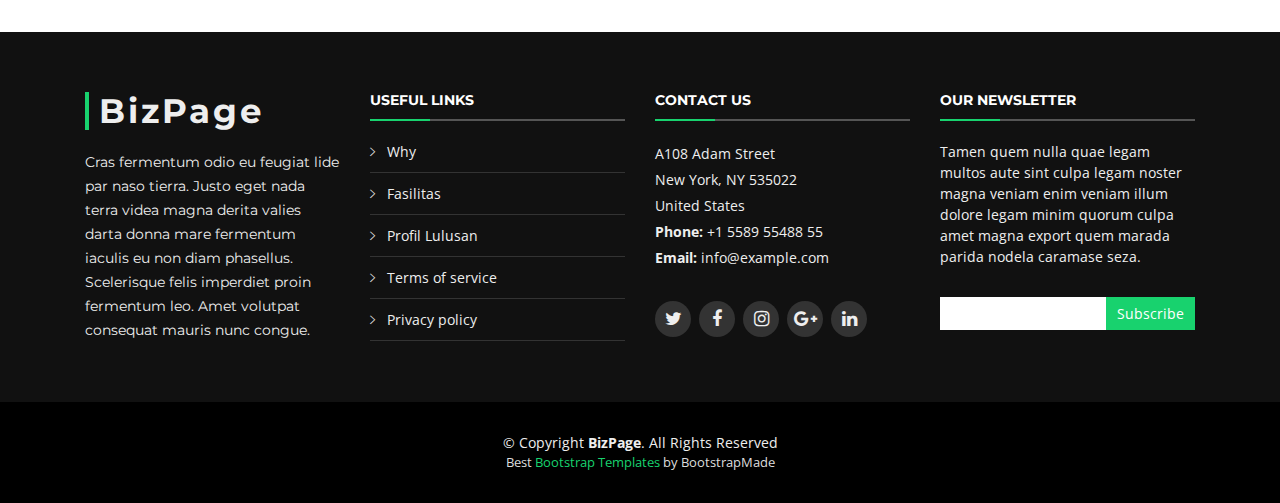
==== commit e0e5f05a: "basis" ====
--- a/index.html
+++ b/index.html
@@ -1,301 +1,696 @@
-<!doctype html>
-<!--[if lt IE 7]>      <html class="no-js lt-ie9 lt-ie8 lt-ie7" lang=""> <![endif]-->
-<!--[if IE 7]>         <html class="no-js lt-ie9 lt-ie8" lang=""> <![endif]-->
-<!--[if IE 8]>         <html class="no-js lt-ie9" lang=""> <![endif]-->
-<!--[if gt IE 8]><!--> <html class="no-js" lang=""> <!--<![endif]-->
-    <head>
-        <meta charset="utf-8">
-        <meta http-equiv="X-UA-Compatible" content="IE=edge,chrome=1">
-<!--
-
-Template 2091 Ziggy
-
-http://www.tooplate.com/view/2091-ziggy
-
--->
-        <title>Ziggy HTML Template</title>
-        <meta name="description" content="">
-        <meta name="viewport" content="width=device-width, initial-scale=1">
-        
-        <link href="https://fonts.googleapis.com/css?family=Open+Sans:300,400,600,700,800" rel="stylesheet">
-        <link rel="apple-touch-icon" href="apple-touch-icon.png">
-
-        <link rel="stylesheet" href="css/bootstrap.min.css">
-        <link rel="stylesheet" href="css/bootstrap-theme.min.css">
-        <link rel="stylesheet" href="css/fontAwesome.css">
-        <link rel="stylesheet" href="css/tooplate-style.css">
-        <link rel="stylesheet" href="css/nav.css">
-
-        <script src="js/vendor/modernizr-2.8.3-respond-1.4.2.min.js"></script>
-    </head>
-    <body>
-
-        <div class="topnav">
-          <ul>
-          <li class="active"><a href="#home">Home</a></li>
-          <li><a href="#Mengapa">Mengapa</a></li>
-          <li><a href="#Visi">Visi &amp; Misi</a></li>
-          <li><a href="#Kata">Kata Mereka</a></li>
-          <li></li><a href="#Fasilitas">Fasilitas</a></li>
+<!DOCTYPE html>
+<html lang="en">
+<head>
+  <meta charset="utf-8">
+  <title>Tehnologi informan</title>
+  <meta content="width=device-width, initial-scale=1.0" name="viewport">
+  <meta content="" name="keywords">
+  <meta content="" name="description">
+
+  <!-- Favicons -->
+  <link href="img/favicon.png" rel="icon">
+  <link href="img/apple-touch-icon.png" rel="apple-touch-icon">
+
+  <!-- Google Fonts -->
+  <link href="https://fonts.googleapis.com/css?family=Open+Sans:300,300i,400,400i,700,700i|Montserrat:300,400,500,700" rel="stylesheet">
+
+  <!-- Bootstrap CSS File -->
+  <link href="lib/bootstrap/css/bootstrap.min.css" rel="stylesheet">
+
+  <!-- Libraries CSS Files -->
+  <link href="lib/font-awesome/css/font-awesome.min.css" rel="stylesheet">
+  <link href="lib/animate/animate.min.css" rel="stylesheet">
+  <link href="lib/ionicons/css/ionicons.min.css" rel="stylesheet">
+  <link href="lib/owlcarousel/assets/owl.carousel.min.css" rel="stylesheet">
+  <link href="lib/lightbox/css/lightbox.min.css" rel="stylesheet">
+
+  <!-- Main Stylesheet File -->
+  <link href="css/style.css" rel="stylesheet">
+
+  <!-- =======================================================
+    Theme Name: BizPage
+    Theme URL: https://bootstrapmade.com/bizpage-bootstrap-business-template/
+    Author: BootstrapMade.com
+    License: https://bootstrapmade.com/license/
+  ======================================================= -->
+</head>
+
+<body>
+
+  <!--==========================
+    Header
+  ============================-->
+  <header id="header">
+    <div class="container-fluid">
+
+      <div id="logo" class="pull-left">
+        <h1><a href="#intro" class="scrollto">Teknologi Informasi</a></h1>
+        <!-- Uncomment below if you prefer to use an image logo -->
+        <!-- <a href="#intro"><img src="img/logo.png" alt="" title="" /></a>-->
+      </div>
+
+      <nav id="nav-menu-container">
+        <ul class="nav-menu">
+          <li class="menu-active"><a href="#intro">Why</a></li>
+          <li><a href="#Fasilitas">Fasilitas</a></li>
+          <li><a href="#Profil Lulusan">Profil Lulusan</a></li>
+          <li><a href="#testimonials">Kata Mereka</a></li>
+          <li><a href="#team">Team</a></li>
+          <li class="menu-has-children"><a href="">Drop Down</a>
+            <ul>
+              <li><a href="#">Drop Down 1</a></li>
+              <li><a href="#">Drop Down 3</a></li>
+              <li><a href="#">Drop Down 4</a></li>
+              <li><a href="#">Drop Down 5</a></li>
+            </ul>
+          </li>
+          <li><a href="#contact">Contact</a></li>
         </ul>
-        </div>
-        
-
-        <section id="home">
-        <div class="first-section">
-          <div class="container">
-            <div class="row">
-              <div class="col-md-12">
-                <div class="text-content">
-                  <h2>Teknologi Informasi</h2>
-                  <div class="line-dec"></div>
-                  <span>BERBUDI &amp; BERPRESTASI</span>
-                </div>
-              </div>
-            </div>
-          </div>
-        </div>
-        </section>
-
-        <section id="Mengapa">
-        <div class="second-section">
-          <div class="container">
-            <div class="row">
-              <div class="col-md-3 col-sm-6">
-                <div class="service-item">
-                  <div class="icon">
-                    <img src="img/first-icon.png" alt="">
-                  </div>
-                  <h4>  </h4>
-                  <p>Saat ini banyak terdapat hacker di dunia siber, oleh karena itu diperlukan ahli keamanan siber dan aplikasi untuk mengurangi penipuan(fraud)</p>
-                </div>
-              </div>
-              <div class="col-md-3 col-sm-6">
-                <div class="service-item">
-                  <div class="icon">
-                    <img src="img/second-icon.png" alt="">
-                  </div>
-                  <h4>  </h4>
-                  <p>Program Studi Teknologi Informasi dapat mencetak lulusan yang mempunyai keahlian di bidang layanan awan, yang berkontribusi dalam meningkatkan kuantitas dan kualitas SDM. sehingga dapat meningkatkan efisiens operasional organisas</p>
-                </div>
-              </div>
-              <div class="col-md-3 col-sm-6">
-                <div class="service-item">
-                  <div class="icon">
-                    <img src="img/third-icon.png" alt="">
-                  </div>
-                  <h4>  </h4>
-                  <p>Memiliki kemampuan untuk menghasilkan SDM yangahli dalam bidang integrasi sistem sebagai solusi untuk mendukung penanganan aplikasi-aplikasi di instansi pemerintahan (E- Gov)</p>
-                </div>
-              </div>
-              <div class="col-md-3 col-sm-6">
-                <div class="service-item">
-                  <div class="icon">
-                    <img src="img/fourth-icon.png" alt="">
-                  </div>
-                  <h4> </h4>
-                  <p>Memfasilitasi otomatisasi proses bisnis di organisasi untuk menghadapi perkembangan teknologi internet yang pesat dalam rangka mendukung pengembangan Teknologi Smart Cit</p>
-                </div>
-              </div>
-            </div>
-          </div>
-        </div>
-        </section>
-
-        <section id="Visi" class="third-section">
-          <div class="container">
-            <div class="row">
-              <div class="col-md-10 col-md-offset-1">
-                <div class="left-image col-md-4">
-                  <img src="img/left-image.png" alt="">
-                </div>
-                <div class="right-text col-md-8">
-                  <h4>Visi</h4>
-                  <p>Menjadi Program Studi Teknologi Informasi yang unggul dalam bidang keamanan siber dan Teknologi berbasis Internet (Internet of Things) untuk mendukung pembangunan Smart City secara berkelanjutan hingga tahun 2022.<hr></p>
-                </div>
-              </div>
-            </div>
-          </div>
-
-           <div class="container">
-            <div class="row">
-              <div class="col-md-10 col-md-offset-1">
-                <div class="left-image col-md-4">
+      </nav><!-- #nav-menu-container -->
+    </div>
+  </header><!-- #header -->
+
+  <!--==========================
+    Intro Section
+  ============================-->
+  <section id="intro">
+    <div class="intro-container">
+      <div id="introCarousel" class="carousel  slide carousel-fade" data-ride="carousel">
+
+        <ol class="carousel-indicators"></ol>
+
+        <div class="carousel-inner" role="listbox">
+
+          <div class="carousel-item active">
+            <div class="carousel-background"><img src="img/intro-carousel/1.jpg" alt=""></div>
+            <div class="carousel-container">
+              <div class="carousel-content">
+                <h2></h2>
+                <p>Saat ini banyak terdapat hacker di dunia siber, oleh karena itu diperlukan ahli keamanan siber dan aplikasi untuk mengurangi penipuan(fraud)</p>
+              </div>
+            </div>
+          </div>
+
+          <div class="carousel-item">
+            <div class="carousel-background"><img src="img/intro-carousel/2.jpg" alt=""></div>
+            <div class="carousel-container">
+              <div class="carousel-content">
+                <h2></h2>
+                <p>Program Studi Teknologi Informasi dapat mencetak lulusan yang mempunyai keahlian di bidang layanan awan, yang berkontribusi dalam meningkatkan kuantitas dan kualitas SDM. sehingga dapat meningkatkan efisiens operasional organisai</p>
+              </div>
+            </div>
+          </div>
+
+          <div class="carousel-item">
+            <div class="carousel-background"><img src="img/intro-carousel/3.jpg" alt=""></div>
+            <div class="carousel-container">
+              <div class="carousel-content">
+                <h2></h2>
+                <p>Memiliki kemampuan untuk menghasilkan SDM yangahli dalam bidang integrasi sistem sebagai solusi untuk mendukung penanganan aplikasi-aplikasi di instansi pemerintahan (E- Gov)</p>
+              </div>
+            </div>
+          </div>
+
+          <div class="carousel-item">
+            <div class="carousel-background"><img src="img/intro-carousel/4.jpg" alt=""></div>
+            <div class="carousel-container">
+              <div class="carousel-content">
+                <h2></h2>
+                <p>Memfasilitasi otomatisasi proses bisnis di organisasi untuk menghadapi perkembangan teknologi internet yang pesat dalam rangka mendukung pengembangan Teknologi Smart City</p>
+              </div>
+            </div>
+          </div>
+
+        </div>
+
+        <a class="carousel-control-prev" href="#introCarousel" role="button" data-slide="prev">
+          <span class="carousel-control-prev-icon ion-chevron-left" aria-hidden="true"></span>
+          <span class="sr-only">Previous</span>
+        </a>
+
+        <a class="carousel-control-next" href="#introCarousel" role="button" data-slide="next">
+          <span class="carousel-control-next-icon ion-chevron-right" aria-hidden="true"></span>
+          <span class="sr-only">Next</span>
+        </a>
+
+      </div>
+    </div>
+  </section><!-- #intro -->
+
+  <main id="main">
+
+    <!--==========================
+      Featured Services Section
+    ============================-->
+    <section id="featured-services">
+      <div class="container">
+        <div class="row">
+
           
-                </div>
-                <div class="right-text col-md-8">
-                  <h4>Misi</h4>
-                  <p>   Menyelenggarakan pendidikan dan pengajaran Teknologi Informasi dengan menggunakan kurikulum yang adaptif. berorientas ke masa depan dan didukung SDM yang berkualitas serta fasilitas yang memadai. <br><br>   Melaksanakan penelitian yangbermutu dibidang Keamanan Siber dan Internet of Things untuk teknologi Smart City. <br><br>   Menjalin kemitraan dengan instansi dalam maupun luar negeri. <br><br>   Menyelenggarakan pengabdian kepada masyarakat berupa pelatihan, penyuluhan, penerapan hasil penelitian untuk pengembanganpotensidanpemberdayaanmasyarakat daerah.</p>
-                </div>
-              </div>
-            </div>
-          </div>
-        </section>
-
-        <section id="Kata">
-        <div class="fourth-section">
-          <div class="container">
-            <div class="row">
-              <div class="col-md-3 col-sm-6">
-                <div class="portfolio-item first-item">
-                  <div class="image">
-                    <a href="img/01-big-item.jpg" data-lightbox="image-1"><img src="img/first-item.jpg"></a>
-                  </div>
-                  <div class="text">
-                    <span>Microsoft</span>
-                    <h4>Bill Gates</h4>
+          
+
+          <div class="col-lg-4 box">
+            <i class="ion-ios-bookmarks-outline"></i>
+            <h4 class="title"><a href="">Visi</a></h4>
+            <p class="description">Menjadi Program Studi Teknologi Informasi yang unggul dalam bidang keamanan siber dan Teknologi berbasis Internet (Internet of Things) untuk mendukung pembangunan Smart City secara berkelanjutan hingga tahun 2022.</p>
+          </div>
+
+          <div class="col-lg-4 box box-bg">
+            <i class="ion-ios-stopwatch-outline"></i>
+            <h4 class="title"><a href="">Misi</a></h4>
+            <p class="description">
+              1. Menyelenggarakan pendidikan dan pengajaran Teknologi Informasi dengan menggunakan kurikulum yang adaptif. berorientas ke masa depan dan didukung SDM yang berkualitas serta fasilitas yang memadai. <br><br> 
+
+              2. Melaksanakan penelitian yangbermutu dibidang Keamanan Siber dan Internet of Things untuk teknologi Smart City. <br><br>
+
+            </p>
+          </div>
+
+<div class="col-lg-4 box">
+           
+            <h4 class="title"><a href=""></a></h4>
+            <p class="description"> 
+<br><br> <br><br> 
+              3. Menjalin kemitraan dengan instansi dalam maupun luar negeri. <br><br> 
+
+              4. Menyelenggarakan pengabdian kepada masyarakat berupa pelatihan, penyuluhan, penerapan hasil penelitian untuk pengembanganpotensidanpemberdayaanmasyarakat daerah.</p>
+          </div>
+          
+
+        </div>
+      </div>
+    </section><!-- #featured-services -->
+
+    <!--==========================
+      About Us Section
+    ============================-->
+    <section id="Fasilitas">
+      <div class="container">
+
+        <header class="section-header">
+          <h3>Fasilitas</h3>
+          <p></p>
+        </header>
+
+        <div class="row about-cols">
+
+          <div class="col-md-4 wow fadeInUp">
+            <div class="about-col">
+              <div class="img">
+                <img src="img/about-mission.jpg" alt="" class="img-fluid">
+                <div class="icon"><i class="ion-ios-speedometer-outline"></i></div>
+              </div>
+              <h2 class="title"><a href="#">Ruang Baca</a></h2>
+              <p>
+                Memiliki berbagai macam koleksi mulai dari fiksi hingga materi perkuliahan, dari bahan cotak hingga koleksi digital seperti CD- ROM, CD, VCD dan DVD. Selain itu juga menyediakan publikasi serial harian dan bulanan seperti surat kabar dan majalah Ruang Kelas Setiap ruang kelas dilengkapi dengan pendingin ruangan dan LCD serta akses internet gratis yang dapat mendukung kegiatan akademis mahasiswa.
+              </p>
+            </div>
+          </div>
+
+          <div class="col-md-4 wow fadeInUp" data-wow-delay="0.1s">
+            <div class="about-col">
+              <div class="img">
+                <img src="img/about-plan.jpg" alt="" class="img-fluid">
+                <div class="icon"><i class="ion-ios-list-outline"></i></div>
+              </div>
+              <h2 class="title"><a href="#">Ruang Kelas</a></h2>
+              <p>
+                Setiap ruang kelas dilengkapi dengan pendingin ruangan dan LCD serta akses internet gratis yang dapat mendukung kegiatan akademis mahasiswa
+              </p>
+            </div>
+          </div>
+
+          <div class="col-md-4 wow fadeInUp" data-wow-delay="0.2s">
+            <div class="about-col">
+              <div class="img">
+                <img src="img/about-vision.jpg" alt="" class="img-fluid">
+                <div class="icon"><i class="ion-ios-eye-outline"></i></div>
+              </div>
+              <h2 class="title"><a href="#">Laboratorium</a></h2>
+              <p>
+                Terdapat 2 laboratorium komputer (Lab Keamanan Siber dan Labi Teknologi smart city), seluruh Komputer telah dilengkapi oleh perangkatlunak yangdapat digunakan untuk mendukung kegiatan praktikum maupun kegiatan akademis lainnya
+              </p>
+            </div>
+          </div>
+
+        </div>
+
+      </div>
+    </section><!-- #about -->
+
+    <!--==========================
+      Services Section
+    ============================-->
+    <section id="Profil Lulusan">
+      <div class="container">
+
+        <header class="section-header wow fadeInUp">
+          <h3>Profil Lulusan</h3>
+          <p></p>
+        </header>
+
+        <div class="row">
+
+          <div class="col-lg-4 col-md-6 box wow bounceInUp" data-wow-duration="1.4s">
+            <div class="icon"><i class="ion-ios-analytics-outline"></i></div>
+            <h4 class="title"><a href="">Spesialis Keamanan Siber</a></h4>
+            <p class="description"></p>
+          </div>
+          <div class="col-lg-4 col-md-6 box wow bounceInUp" data-wow-duration="1.4s">
+            <div class="icon"><i class="ion-ios-bookmarks-outline"></i></div>
+            <h4 class="title"><a href="">Spesialis Internet of Things</a></h4>
+            <p class="description"></p>
+          </div>
+          <div class="col-lg-4 col-md-6 box wow bounceInUp" data-wow-duration="1.4s">
+            <div class="icon"><i class="ion-ios-paper-outline"></i></div>
+            <h4 class="title"><a href="">Analisis Keamanan Aplikasi</a></h4>
+            <p class="description"></p>
+          </div>
+          <div class="col-lg-4 col-md-6 box wow bounceInUp" data-wow-delay="0.1s" data-wow-duration="1.4s">
+            <div class="icon"><i class="ion-ios-speedometer-outline"></i></div>
+            <h4 class="title"><a href="">Pengembangan Layanan Awan</a></h4>
+            <p class="description"></p>
+          </div>
+
+          <div class="col-lg-4 col-md-6 box wow bounceInUp" data-wow-delay="0.1s" data-wow-duration="1.4s">
+            <div class="icon"><i class="ion-ios-barcode-outline"></i></div>
+            <h4 class="title"><a href="">Spesialis Integrasi Sistem</a></h4>
+            <p class="description"></p>
+          </div>
+
+          <div class="col-lg-4 col-md-6 box wow bounceInUp" data-wow-delay="0.1s" data-wow-duration="1.4s">
+            <div class="icon"><i class="ion-ios-people-outline"></i></div>
+            <h4 class="title"><a href="">Civitas Akademik</a></h4>
+            <p class="description"></p>
+
+          </div>
+
+        </div>
+
+      </div>
+    </section><!-- #services -->
+
+    <!--==========================
+      Call To Action Section
+    ============================-->
+    <!-- #call-to-action -->
+
+    <!--==========================
+      Skills Section
+    ============================-->
+    
+
+    <!--==========================
+      Facts Section
+    ============================-->
+    <section id="facts"  class="wow fadeIn">
+      <div class="container">
+
+        <header class="section-header">
+          <h3>Fakta</h3>
+          <p>Beberapa fakta menarik mengenai Departemen Kami</p>
+        </header>
+
+        <div class="row counters">
+
+  				<div class="col-lg-3 col-6 text-center">
+            <span data-toggle="counter-up">10</span>
+            <p>Kampus Terbaik</p>
+  				</div>
+
+          <div class="col-lg-3 col-6 text-center">
+            <span data-toggle="counter-up">34</span>
+            <p>Tenaga Pengajar Andal</p>
+  				</div>
+
+          <div class="col-lg-3 col-6 text-center">
+            <span data-toggle="counter-up">500</span>
+            <p>Mahasiswa Aktif</p>
+  				</div>
+
+          <div class="col-lg-3 col-6 text-center">
+            <span data-toggle="counter-up">1</span>
+            <p>Peringkat Teratas di Bidangnya</p>
+  				</div>
+
+  			
+
+      </div>
+    </section><!-- #facts -->
+
+    <!--==========================
+      Portfolio Section
+    ============================-->
+    <!-- #portfolio -->
+
+    <!--==========================
+      Clients Section
+    ============================-->
+    <section id="clients" class="wow fadeInUp">
+      <div class="container">
+
+        <header class="section-header">
+          <h3>Mitra Kami</h3>
+        </header>
+
+        <div class="owl-carousel clients-carousel">
+          <img src="img/clients/client-1.png" alt="">
+          <img src="img/clients/client-2.png" alt="">
+          <img src="img/clients/client-3.png" alt="">
+          <img src="img/clients/client-4.png" alt="">
+          <img src="img/clients/client-5.png" alt="">
+          <img src="img/clients/client-6.png" alt="">
+          <img src="img/clients/client-7.png" alt="">
+          <img src="img/clients/client-8.png" alt="">
+        </div>
+
+      </div>
+    </section><!-- #clients -->
+
+    <!--==========================
+      Clients Section
+    ============================-->
+    <section id="testimonials" class="section-bg wow fadeInUp">
+      <div class="container">
+
+        <header class="section-header">
+          <h3>Apa Kata Mereka ?</h3>
+        </header>
+
+        <div class="owl-carousel testimonials-carousel">
+
+          <div class="testimonial-item">
+            <img src="img/testimonial-1.jpg" class="testimonial-img" alt="">
+            <h3>Bill Gates</h3>
+            <h4>Microsoft</h4>
+            <p>
+              <img src="img/quote-sign-left.png" class="quote-sign-left" alt="">
+              Jika kita tidak memecahkan masalah keamanan maka orang-orang akan ragu
+              <img src="img/quote-sign-right.png" class="quote-sign-right" alt="">
+            </p>
+          </div>
+
+          <div class="testimonial-item">
+            <img src="img/testimonial-2.jpg" class="testimonial-img" alt="">
+            <h3>John McCarthy</h3>
+            <h4>Pakar Komputasi MIT</h4>
+            <p>
+              <img src="img/quote-sign-left.png" class="quote-sign-left" alt="">
+              Suatu hari nanti komputasi akan menjadi nfrastruktur publik seperti listrik dan telepon
+              <img src="img/quote-sign-right.png" class="quote-sign-right" alt="">
+            </p>
+          </div>
+
+          <div class="testimonial-item">
+            <img src="img/testimonial-3.jpg" class="testimonial-img" alt="">
+            <h3>Wiranto</h3>
+            <h4>Menko Polhukam</h4>
+            <p>
+              <img src="img/quote-sign-left.png" class="quote-sign-left" alt="">
+              Kegiatan siber nasional terutama pengamanan siber ini merupakan keharusan, keniscayaan
+              <img src="img/quote-sign-right.png" class="quote-sign-right" alt="">
+            </p>
+          </div>
+
+          <div class="testimonial-item">
+            <img src="img/testimonial-4.jpg" class="testimonial-img" alt="">
+            <h3>Rudiantara</h3>
+            <h4>Menkominfo</h4>
+            <p>
+              <img src="img/quote-sign-left.png" class="quote-sign-left" alt="">
+              Smart City menciptakan perubahan sistem lebih efektif dan efisien dalam lembaga pemerintahan
+              <img src="img/quote-sign-right.png" class="quote-sign-right" alt="">
+            </p>
+          </div>
+
+          <div class="testimonial-item">
+            <img src="img/testimonial-5.jpg" class="testimonial-img" alt="">
+            <h3>Darwin Widjaja</h3>
+            <h4>Praktisi Teknologi Informasi</h4>
+            <p>
+              <img src="img/quote-sign-left.png" class="quote-sign-left" alt="">
+              Sistem yang terintegrasi dalam suatu perusahaan dapat meningkatkan penghematan atau efisiensi
+              <img src="img/quote-sign-right.png" class="quote-sign-right" alt="">
+            </p>
+          </div>
+
+        </div>
+
+      </div>
+    </section><!-- #testimonials -->
+
+    <!--==========================
+      Team Section
+    ============================-->
+    <section id="team">
+      <div class="container">
+        <div class="section-header wow fadeInUp">
+          <h3>Tenaga Pengajar</h3>
+          <p>Departemen kami dikelola dengan sangat baik. Dengan menggunakan kualitas pengajar nomor satu seIndonesia. Sehingga diharapkan lulusan kami dapat terserap secara optimal demi Indonesia yang lebih makmur. </p>
+        </div>
+
+        <div class="row">
+
+          <div class="col-lg-3 col-md-6 wow fadeInUp">
+            <div class="member">
+              <img src="img/team-1.jpg" class="img-fluid" alt="">
+              <div class="member-info">
+                <div class="member-info-content">
+                  <h4>Sholiq, ST., M.Kom.</h4>
+                  <span>Laboratory MSI</span>
+                  <div class="social">
+                    <a href=""><i class="fa fa-twitter"></i></a>
+                    <a href=""><i class="fa fa-facebook"></i></a>
+                    <a href=""><i class="fa fa-google-plus"></i></a>
+                    <a href=""><i class="fa fa-linkedin"></i></a>
                   </div>
                 </div>
               </div>
-              <div class="col-md-3 col-sm-6">
-                <div class="portfolio-item second-item">
-                  <div class="image">
-                    <a href="img/02-big-item.jpg" data-lightbox="image-1"><img src="img/second-item.jpg"></a>
-                  </div>
-                  <div class="text">
-                    <span>Menko Polhukam</span>
-                    <h4>Wiranto</h4>
+            </div>
+          </div>
+
+          <div class="col-lg-3 col-md-6 wow fadeInUp" data-wow-delay="0.1s">
+            <div class="member">
+              <img src="img/team-2.jpg" class="img-fluid" alt="">
+              <div class="member-info">
+                <div class="member-info-content">
+                  <h4>Hatma Suryotrisongko, S.Kom., M.Eng.</h4>
+                  <span>Laboratory IKTI</span>
+                  <div class="social">
+                    <a href=""><i class="fa fa-twitter"></i></a>
+                    <a href=""><i class="fa fa-facebook"></i></a>
+                    <a href=""><i class="fa fa-google-plus"></i></a>
+                    <a href=""><i class="fa fa-linkedin"></i></a>
                   </div>
                 </div>
               </div>
-              <div class="col-md-3 col-sm-6">
-                <div class="portfolio-item third-item">
-                  <div class="image">
-                    <a href="img/03-big-item.jpg" data-lightbox="image-1"><img src="img/third-item.jpg"></a>
-                  </div>
-                  <div class="text">
-                    <span>Pakar Komputasi MIT</span>
-                    <h4>John McCarthy</h4>
+            </div>
+          </div>
+
+          <div class="col-lg-3 col-md-6 wow fadeInUp" data-wow-delay="0.2s">
+            <div class="member">
+              <img src="img/team-3.jpg" class="img-fluid" alt="">
+              <div class="member-info">
+                <div class="member-info-content">
+                  <h4>Nisfu Asrul Sani, S.Kom., M.Sc.</h4>
+                  <span>Laboratory IKTI</span>
+                  <div class="social">
+                    <a href=""><i class="fa fa-twitter"></i></a>
+                    <a href=""><i class="fa fa-facebook"></i></a>
+                    <a href=""><i class="fa fa-google-plus"></i></a>
+                    <a href=""><i class="fa fa-linkedin"></i></a>
                   </div>
                 </div>
               </div>
-              <div class="col-md-3 col-sm-6">
-                <div class="send-to-portfolio">
-                  <span>Do you want to see more?</span>
-                  <div class="primary-button">
-                    <a href="portfolio-page.html">Visit gallery</a>
+            </div>
+          </div>
+
+          <div class="col-lg-3 col-md-6 wow fadeInUp" data-wow-delay="0.3s">
+            <div class="member">
+              <img src="img/team-4.jpg" class="img-fluid" alt="">
+              <div class="member-info">
+                <div class="member-info-content">
+                  <h4>Arif Wibisono, S.Kom., M.Sc.</h4>
+                  <span>Laboratory SE</span>
+                  <div class="social">
+                    <a href=""><i class="fa fa-twitter"></i></a>
+                    <a href=""><i class="fa fa-facebook"></i></a>
+                    <a href=""><i class="fa fa-google-plus"></i></a>
+                    <a href=""><i class="fa fa-linkedin"></i></a>
                   </div>
                 </div>
               </div>
             </div>
           </div>
-        </div>
-        </section>
-
-        <section id="Fasilitas">
-        <div class="fivth-section">
-          <div class="container">
-            <div class="row">
-              <div class="col-md-10 col-md-offset-1"> 
-                <div class="left-text col-md-8">
-                  <h4><br>Laboratorium</h4>
-                  <p>Terdapat 2 laboratorium komputer (Lab Keamanan Siber dan Labi Teknologi smart city), seluruh Komputer telah dilengkapi oleh perangkatlunak yangdapat digunakan untuk mendukung kegiatan praktikum maupun kegiatan akademis lainnya.</p><hr>
-                </div>
-                <div class="right-image col-md-4">
-                  <img src="img/1.png" alt="">
-                </div>
-              </div>
-            </div>
-          </div>
-
-          <div class="container">
-            <div class="row">
-              <div class="col-md-10 col-md-offset-1"> 
-                <div class="left-text col-md-8">
-                  <h4><br>Ruang Baca</h4>
-                  <p>Memiliki berbagai macam koleksi mulai dari fiksi hingga materi perkuliahan, dari bahan cotak hingga koleksi digital seperti CD- ROM, CD, VCD dan DVD. Selain itu juga menyediakan publikasi serial harian dan bulanan seperti surat kabar dan majala</p><hr>
-                </div>
-                <div class="right-image col-md-4">
-                  <img src="img/2.png" alt="">
-                </div>
-              </div>
-            </div>
-          </div>
-
-          <div class="container">
-            <div class="row">
-              <div class="col-md-10 col-md-offset-1"> 
-                <div class="left-text col-md-8">
-                  <h4><br>Ruang Kelas</h4>
-                  <p>Setiap ruang kelas dilengkapi dengan pendingin ruangan dan LCD serta akses internet gratis yang dapat mendukung kegiatan akademis mahasiswa.</p><hr>
-                </div>
-                <div class="right-image col-md-4">
-                  <img src="img/3.png" alt="">
-                </div>
-              </div>
-            </div>
-          </div>
-        </div>
-        </section>
-
-        <section class="sixth-section">
-          <div class="container">
-            <div class="row">
-              <div class="col-md-6">
-                <div class="row">
-                  <form id="contact" action="" method="post">
-                    <div class="col-md-6">
-                      <fieldset>
-                        <input name="name" type="text" class="form-control" id="name" placeholder="Your name..." required="">
-                      </fieldset>
-                    </div>
-                    <div class="col-md-6">
-                      <fieldset>
-                        <input name="email" type="email" class="form-control" id="email" placeholder="Your email..." required="">
-                      </fieldset>
-                    </div>
-                    <div class="col-md-12">
-                      <fieldset>
-                        <textarea name="message" rows="6" class="form-control" id="message" placeholder="Your message..." required=""></textarea>
-                      </fieldset>
-                    </div>
-                    <div class="col-md-12">
-                      <fieldset>
-                        <button type="submit" id="form-submit" class="btn">Send Message</button>
-                      </fieldset>
-                    </div>
-                  </form>
-                </div>
-              </div>
-              <div class="col-md-5">
-                <div class="right-info">
-                  <ul>
-                    <li><a href="#"><i class="fa fa-envelope"></i>hello@company.com</a></li>
-                    <li><a href="#"><i class="fa fa-phone"></i>050 060 0780 / 050 060 0110</a></li>
-                    <li><a href="#"><i class="fa fa-map-marker"></i>1186 New Street, ST 10990</a></li>
-                  </ul>
-                </div>
-              </div>
-            </div>
-          </div>
-        </section>
-
-        <footer>
-          <div class="container">
-            <div class="row">
-              <div class="col-md-12">
-                <ul>
-                  <li><a href="https://www.facebook.com/tooplate"><i class="fa fa-facebook"></i></a></li>
-                  <li><a href="#"><i class="fa fa-twitter"></i></a></li>
-                  <li><a href="#"><i class="fa fa-linkedin"></i></a></li>
-                  <li><a href="#"><i class="fa fa-rss"></i></a></li>
-                  <li><a href="#"><i class="fa fa-dribbble"></i></a></li>
-                </ul>
-                <p>Copyright &copy; 2017 Company Name 
-                        
-                        | Design: <a href="http://www.tooplate.com" target="_parent">Tooplate</a></p>
-              </div>
-            </div>
-          </div>
-        </footer>
-
-        <script src="//ajax.googleapis.com/ajax/libs/jquery/1.11.2/jquery.min.js"></script>
-        <script>window.jQuery || document.write('<script src="js/vendor/jquery-1.11.2.min.js"><\/script>')</script>
-
-        <script src="js/vendor/bootstrap.min.js"></script>
-
-        <script src="js/plugins.js"></script>
-        <script src="js/main.js"></script>
-
-    </body>
-</html>+
+        </div>
+
+      </div>
+    </section><!-- #team -->
+
+    <!--==========================
+      Contact Section
+    ============================-->
+    <section id="contact" class="section-bg wow fadeInUp">
+      <div class="container">
+
+        <div class="section-header">
+          <h3>Hubungi Kami</h3>
+          <p>Informasi lebih lanjut sila kontak kami, agar kami tahu kebutuhan Anda</p>
+        </div>
+
+        <div class="row contact-info">
+
+          <div class="col-md-4">
+            <div class="contact-address">
+              <i class="ion-ios-location-outline"></i>
+              <h3>Alamat</h3>
+              <address>Jl. ITS Raya, Keputih, Sukolilo, Kota SBY, Jawa Timur 60111</address>
+            </div>
+          </div>
+
+          <div class="col-md-4">
+            <div class="contact-phone">
+              <i class="ion-ios-telephone-outline"></i>
+              <h3>Nomor Telefon</h3>
+              <p><a href="tel:+62315999944">(031) 5999944</a></p>
+            </div>
+          </div>
+
+          <div class="col-md-4">
+            <div class="contact-email">
+              <i class="ion-ios-email-outline"></i>
+              <h3>Email</h3>
+              <p><a href="jurusan@is.its.ac.id">jurusan@is.its.ac.id</a></p>
+            </div>
+          </div>
+
+        </div>
+
+        <div class="form">
+          <div id="sendmessage">Your message has been sent. Thank you!</div>
+          <div id="errormessage"></div>
+          <form action="" method="post" role="form" class="contactForm">
+            <div class="form-row">
+              <div class="form-group col-md-6">
+                <input type="text" name="name" class="form-control" id="name" placeholder="Your Name" data-rule="minlen:4" data-msg="Please enter at least 4 chars" />
+                <div class="validation"></div>
+              </div>
+              <div class="form-group col-md-6">
+                <input type="email" class="form-control" name="email" id="email" placeholder="Your Email" data-rule="email" data-msg="Please enter a valid email" />
+                <div class="validation"></div>
+              </div>
+            </div>
+            <div class="form-group">
+              <input type="text" class="form-control" name="subject" id="subject" placeholder="Subject" data-rule="minlen:4" data-msg="Please enter at least 8 chars of subject" />
+              <div class="validation"></div>
+            </div>
+            <div class="form-group">
+              <textarea class="form-control" name="message" rows="5" data-rule="required" data-msg="Please write something for us" placeholder="Message"></textarea>
+              <div class="validation"></div>
+            </div>
+            <div class="text-center"><button type="submit">Send Message</button></div>
+          </form>
+        </div>
+
+      </div>
+    </section><!-- #contact -->
+
+  </main>
+
+  <!--==========================
+    Footer
+  ============================-->
+  <footer id="footer">
+    <div class="footer-top">
+      <div class="container">
+        <div class="row">
+
+          <div class="col-lg-3 col-md-6 footer-info">
+            <h3>BizPage</h3>
+            <p>Cras fermentum odio eu feugiat lide par naso tierra. Justo eget nada terra videa magna derita valies darta donna mare fermentum iaculis eu non diam phasellus. Scelerisque felis imperdiet proin fermentum leo. Amet volutpat consequat mauris nunc congue.</p>
+          </div>
+
+          <div class="col-lg-3 col-md-6 footer-links">
+            <h4>Useful Links</h4>
+            <ul>
+              <li><i class="ion-ios-arrow-right"></i> <a href="#">Why</a></li>
+              <li><i class="ion-ios-arrow-right"></i> <a href="#">Fasilitas</a></li>
+              <li><i class="ion-ios-arrow-right"></i> <a href="#">Profil Lulusan</a></li>
+              <li><i class="ion-ios-arrow-right"></i> <a href="#">Terms of service</a></li>
+              <li><i class="ion-ios-arrow-right"></i> <a href="#">Privacy policy</a></li>
+            </ul>
+          </div>
+
+          <div class="col-lg-3 col-md-6 footer-contact">
+            <h4>Contact Us</h4>
+            <p>
+              A108 Adam Street <br>
+              New York, NY 535022<br>
+              United States <br>
+              <strong>Phone:</strong> +1 5589 55488 55<br>
+              <strong>Email:</strong> info@example.com<br>
+            </p>
+
+            <div class="social-links">
+              <a href="#" class="twitter"><i class="fa fa-twitter"></i></a>
+              <a href="#" class="facebook"><i class="fa fa-facebook"></i></a>
+              <a href="#" class="instagram"><i class="fa fa-instagram"></i></a>
+              <a href="#" class="google-plus"><i class="fa fa-google-plus"></i></a>
+              <a href="#" class="linkedin"><i class="fa fa-linkedin"></i></a>
+            </div>
+
+          </div>
+
+          <div class="col-lg-3 col-md-6 footer-newsletter">
+            <h4>Our Newsletter</h4>
+            <p>Tamen quem nulla quae legam multos aute sint culpa legam noster magna veniam enim veniam illum dolore legam minim quorum culpa amet magna export quem marada parida nodela caramase seza.</p>
+            <form action="" method="post">
+              <input type="email" name="email"><input type="submit"  value="Subscribe">
+            </form>
+          </div>
+
+        </div>
+      </div>
+    </div>
+
+    <div class="container">
+      <div class="copyright">
+        &copy; Copyright <strong>BizPage</strong>. All Rights Reserved
+      </div>
+      <div class="credits">
+        <!--
+          All the links in the footer should remain intact.
+          You can delete the links only if you purchased the pro version.
+          Licensing information: https://bootstrapmade.com/license/
+          Purchase the pro version with working PHP/AJAX contact form: https://bootstrapmade.com/buy/?theme=BizPage
+        -->
+        Best <a href="https://bootstrapmade.com/">Bootstrap Templates</a> by BootstrapMade
+      </div>
+    </div>
+  </footer><!-- #footer -->
+
+  <a href="#" class="back-to-top"><i class="fa fa-chevron-up"></i></a>
+
+  <!-- JavaScript Libraries -->
+  <script src="lib/jquery/jquery.min.js"></script>
+  <script src="lib/jquery/jquery-migrate.min.js"></script>
+  <script src="lib/bootstrap/js/bootstrap.bundle.min.js"></script>
+  <script src="lib/easing/easing.min.js"></script>
+  <script src="lib/superfish/hoverIntent.js"></script>
+  <script src="lib/superfish/superfish.min.js"></script>
+  <script src="lib/wow/wow.min.js"></script>
+  <script src="lib/waypoints/waypoints.min.js"></script>
+  <script src="lib/counterup/counterup.min.js"></script>
+  <script src="lib/owlcarousel/owl.carousel.min.js"></script>
+  <script src="lib/isotope/isotope.pkgd.min.js"></script>
+  <script src="lib/lightbox/js/lightbox.min.js"></script>
+  <script src="lib/touchSwipe/jquery.touchSwipe.min.js"></script>
+  <!-- Contact Form JavaScript File -->
+  <script src="contactform/contactform.js"></script>
+
+  <!-- Template Main Javascript File -->
+  <script src="js/main.js"></script>
+
+</body>
+</html>
--- a/css/style.css
+++ b/css/style.css
@@ -0,0 +1,1457 @@
+/*
+  Theme Name: BizPage
+  Theme URL: https://bootstrapmade.com/bizpage-bootstrap-business-template/
+  Author: BootstrapMade.com
+  License: https://bootstrapmade.com/license/
+*/
+/*--------------------------------------------------------------
+# General
+--------------------------------------------------------------*/
+body {
+  background: #fff;
+  color: #666666;
+  font-family: "Open Sans", sans-serif;
+}
+
+a {
+  color: #18d26e;
+  transition: 0.5s;
+}
+
+a:hover, a:active, a:focus {
+  color: #18d36e;
+  outline: none;
+  text-decoration: none;
+}
+
+p {
+  padding: 0;
+  margin: 0 0 30px 0;
+}
+
+h1, h2, h3, h4, h5, h6 {
+  font-family: "Montserrat", sans-serif;
+  font-weight: 400;
+  margin: 0 0 20px 0;
+  padding: 0;
+}
+
+/* Back to top button */
+.back-to-top {
+  position: fixed;
+  display: none;
+  background: #18d26e;
+  color: #fff;
+  display: inline-block;
+  width: 44px;
+  height: 44px;
+  text-align: center;
+  line-height: 1;
+  font-size: 16px;
+  border-radius: 50%;
+  right: 15px;
+  bottom: 15px;
+  transition: background 0.5s;
+  z-index: 11;
+}
+
+.back-to-top i {
+  padding-top: 12px;
+  color: #fff;
+}
+
+@media (max-width: 768px) {
+  .back-to-top {
+    bottom: 15px;
+  }
+}
+
+/*--------------------------------------------------------------
+# Header
+--------------------------------------------------------------*/
+#header {
+  padding: 30px 0;
+  height: 92px;
+  position: fixed;
+  left: 0;
+  top: 0;
+  right: 0;
+  transition: all 0.5s;
+  z-index: 997;
+}
+
+#header.header-scrolled {
+  background: rgba(0, 0, 0, 0.9);
+  padding: 20px 0;
+  height: 72px;
+  transition: all 0.5s;
+}
+
+#header #logo {
+  float: left;
+}
+
+@media (min-width: 1024px) {
+  #header #logo {
+    padding-left: 60px;
+  }
+}
+
+#header #logo h1 {
+  font-size: 34px;
+  margin: 0;
+  padding: 0;
+  line-height: 1;
+  font-family: "Montserrat", sans-serif;
+  font-weight: 700;
+  letter-spacing: 3px;
+}
+
+#header #logo h1 a, #header #logo h1 a:hover {
+  color: #fff;
+  padding-left: 10px;
+  border-left: 4px solid #18d26e;
+}
+
+#header #logo img {
+  padding: 0;
+  margin: 0;
+}
+
+@media (max-width: 768px) {
+  #header #logo h1 {
+    font-size: 28px;
+  }
+  #header #logo img {
+    max-height: 40px;
+  }
+}
+
+/*--------------------------------------------------------------
+# Intro Section
+--------------------------------------------------------------*/
+#intro {
+  display: table;
+  width: 100%;
+  height: 100vh;
+  background: #000;
+}
+
+#intro .carousel-item {
+  width: 100%;
+  height: 100vh;
+  background-size: cover;
+  background-position: center;
+  background-repeat: no-repeat;
+}
+
+#intro .carousel-item::before {
+  content: '';
+  background-color: rgba(0, 0, 0, 0.7);
+  position: absolute;
+  height: 100%;
+  width: 100%;
+  top: 0;
+  right: 0;
+  left: 0;
+  bottom: 0;
+}
+
+#intro .carousel-container {
+  display: flex;
+  justify-content: center;
+  align-items: center;
+  position: absolute;
+  bottom: 0;
+  top: 0;
+  left: 0;
+  right: 0;
+}
+
+#intro .carousel-content {
+  text-align: center;
+}
+
+#intro h2 {
+  color: #fff;
+  margin-bottom: 30px;
+  font-size: 48px;
+  font-weight: 700;
+}
+
+@media (max-width: 768px) {
+  #intro h2 {
+    font-size: 28px;
+  }
+}
+
+#intro p {
+  width: 80%;
+  margin: 0 auto 30px auto;
+  color: #fff;
+}
+
+@media (min-width: 1024px) {
+  #intro p {
+    width: 60%;
+  }
+}
+
+#intro .carousel-fade .carousel-inner .carousel-item {
+  -webkit-transition-property: opacity;
+  transition-property: opacity;
+}
+
+#intro .carousel-fade .carousel-inner .carousel-item,
+#intro .carousel-fade .carousel-inner .active.carousel-item-left,
+#intro .carousel-fade .carousel-inner .active.carousel-item-right {
+  opacity: 0;
+}
+
+#intro .carousel-fade .carousel-inner .active,
+#intro .carousel-fade .carousel-inner .carousel-item-next.carousel-item-left,
+#intro .carousel-fade .carousel-inner .carousel-item-prev.carousel-item-right {
+  opacity: 1;
+  transition: 0.5s;
+}
+
+#intro .carousel-fade .carousel-inner .carousel-item-next,
+#intro .carousel-fade .carousel-inner .carousel-item-prev,
+#intro .carousel-fade .carousel-inner .active.carousel-item-left,
+#intro .carousel-fade .carousel-inner .active.carousel-item-right {
+  left: 0;
+  -webkit-transform: translate3d(0, 0, 0);
+  transform: translate3d(0, 0, 0);
+}
+
+#intro .carousel-control-prev, #intro .carousel-control-next {
+  width: 10%;
+}
+
+@media (min-width: 1024px) {
+  #intro .carousel-control-prev, #intro .carousel-control-next {
+    width: 5%;
+  }
+}
+
+#intro .carousel-control-next-icon, #intro .carousel-control-prev-icon {
+  background: none;
+  font-size: 32px;
+  line-height: 1;
+}
+
+#intro .carousel-indicators li {
+  cursor: pointer;
+}
+
+#intro .btn-get-started {
+  font-family: "Montserrat", sans-serif;
+  font-weight: 500;
+  font-size: 16px;
+  letter-spacing: 1px;
+  display: inline-block;
+  padding: 8px 32px;
+  border-radius: 50px;
+  transition: 0.5s;
+  margin: 10px;
+  color: #fff;
+  background: #18d26e;
+}
+
+#intro .btn-get-started:hover {
+  background: #fff;
+  color: #18d26e;
+}
+
+/*--------------------------------------------------------------
+# Navigation Menu
+--------------------------------------------------------------*/
+/* Nav Menu Essentials */
+.nav-menu, .nav-menu * {
+  margin: 0;
+  padding: 0;
+  list-style: none;
+}
+
+.nav-menu ul {
+  position: absolute;
+  display: none;
+  top: 100%;
+  left: 0;
+  z-index: 99;
+}
+
+.nav-menu li {
+  position: relative;
+  white-space: nowrap;
+}
+
+.nav-menu > li {
+  float: left;
+}
+
+.nav-menu li:hover > ul,
+.nav-menu li.sfHover > ul {
+  display: block;
+}
+
+.nav-menu ul ul {
+  top: 0;
+  left: 100%;
+}
+
+.nav-menu ul li {
+  min-width: 180px;
+}
+
+/* Nav Menu Arrows */
+.sf-arrows .sf-with-ul {
+  padding-right: 30px;
+}
+
+.sf-arrows .sf-with-ul:after {
+  content: "\f107";
+  position: absolute;
+  right: 15px;
+  font-family: FontAwesome;
+  font-style: normal;
+  font-weight: normal;
+}
+
+.sf-arrows ul .sf-with-ul:after {
+  content: "\f105";
+}
+
+/* Nav Meu Container */
+#nav-menu-container {
+  float: right;
+  margin: 0;
+}
+
+@media (min-width: 1024px) {
+  #nav-menu-container {
+    padding-right: 60px;
+  }
+}
+
+@media (max-width: 768px) {
+  #nav-menu-container {
+    display: none;
+  }
+}
+
+/* Nav Meu Styling */
+.nav-menu a {
+  padding: 0 8px 10px 8px;
+  text-decoration: none;
+  display: inline-block;
+  color: #fff;
+  font-family: "Montserrat", sans-serif;
+  font-weight: 700;
+  font-size: 13px;
+  text-transform: uppercase;
+  outline: none;
+}
+
+.nav-menu li:hover > a, .nav-menu > .menu-active > a {
+  color: #18d26e;
+}
+
+.nav-menu > li {
+  margin-left: 10px;
+}
+
+.nav-menu ul {
+  margin: 4px 0 0 0;
+  padding: 10px;
+  box-shadow: 0px 0px 30px rgba(127, 137, 161, 0.25);
+  background: #fff;
+}
+
+.nav-menu ul li {
+  transition: 0.3s;
+}
+
+.nav-menu ul li a {
+  padding: 10px;
+  color: #333;
+  transition: 0.3s;
+  display: block;
+  font-size: 13px;
+  text-transform: none;
+}
+
+.nav-menu ul li:hover > a {
+  color: #18d26e;
+}
+
+.nav-menu ul ul {
+  margin: 0;
+}
+
+/* Mobile Nav Toggle */
+#mobile-nav-toggle {
+  position: fixed;
+  right: 0;
+  top: 0;
+  z-index: 999;
+  margin: 20px 20px 0 0;
+  border: 0;
+  background: none;
+  font-size: 24px;
+  display: none;
+  transition: all 0.4s;
+  outline: none;
+  cursor: pointer;
+}
+
+#mobile-nav-toggle i {
+  color: #fff;
+}
+
+@media (max-width: 768px) {
+  #mobile-nav-toggle {
+    display: inline;
+  }
+}
+
+/* Mobile Nav Styling */
+#mobile-nav {
+  position: fixed;
+  top: 0;
+  padding-top: 18px;
+  bottom: 0;
+  z-index: 998;
+  background: rgba(0, 0, 0, 0.8);
+  left: -260px;
+  width: 260px;
+  overflow-y: auto;
+  transition: 0.4s;
+}
+
+#mobile-nav ul {
+  padding: 0;
+  margin: 0;
+  list-style: none;
+}
+
+#mobile-nav ul li {
+  position: relative;
+}
+
+#mobile-nav ul li a {
+  color: #fff;
+  font-size: 13px;
+  text-transform: uppercase;
+  overflow: hidden;
+  padding: 10px 22px 10px 15px;
+  position: relative;
+  text-decoration: none;
+  width: 100%;
+  display: block;
+ 